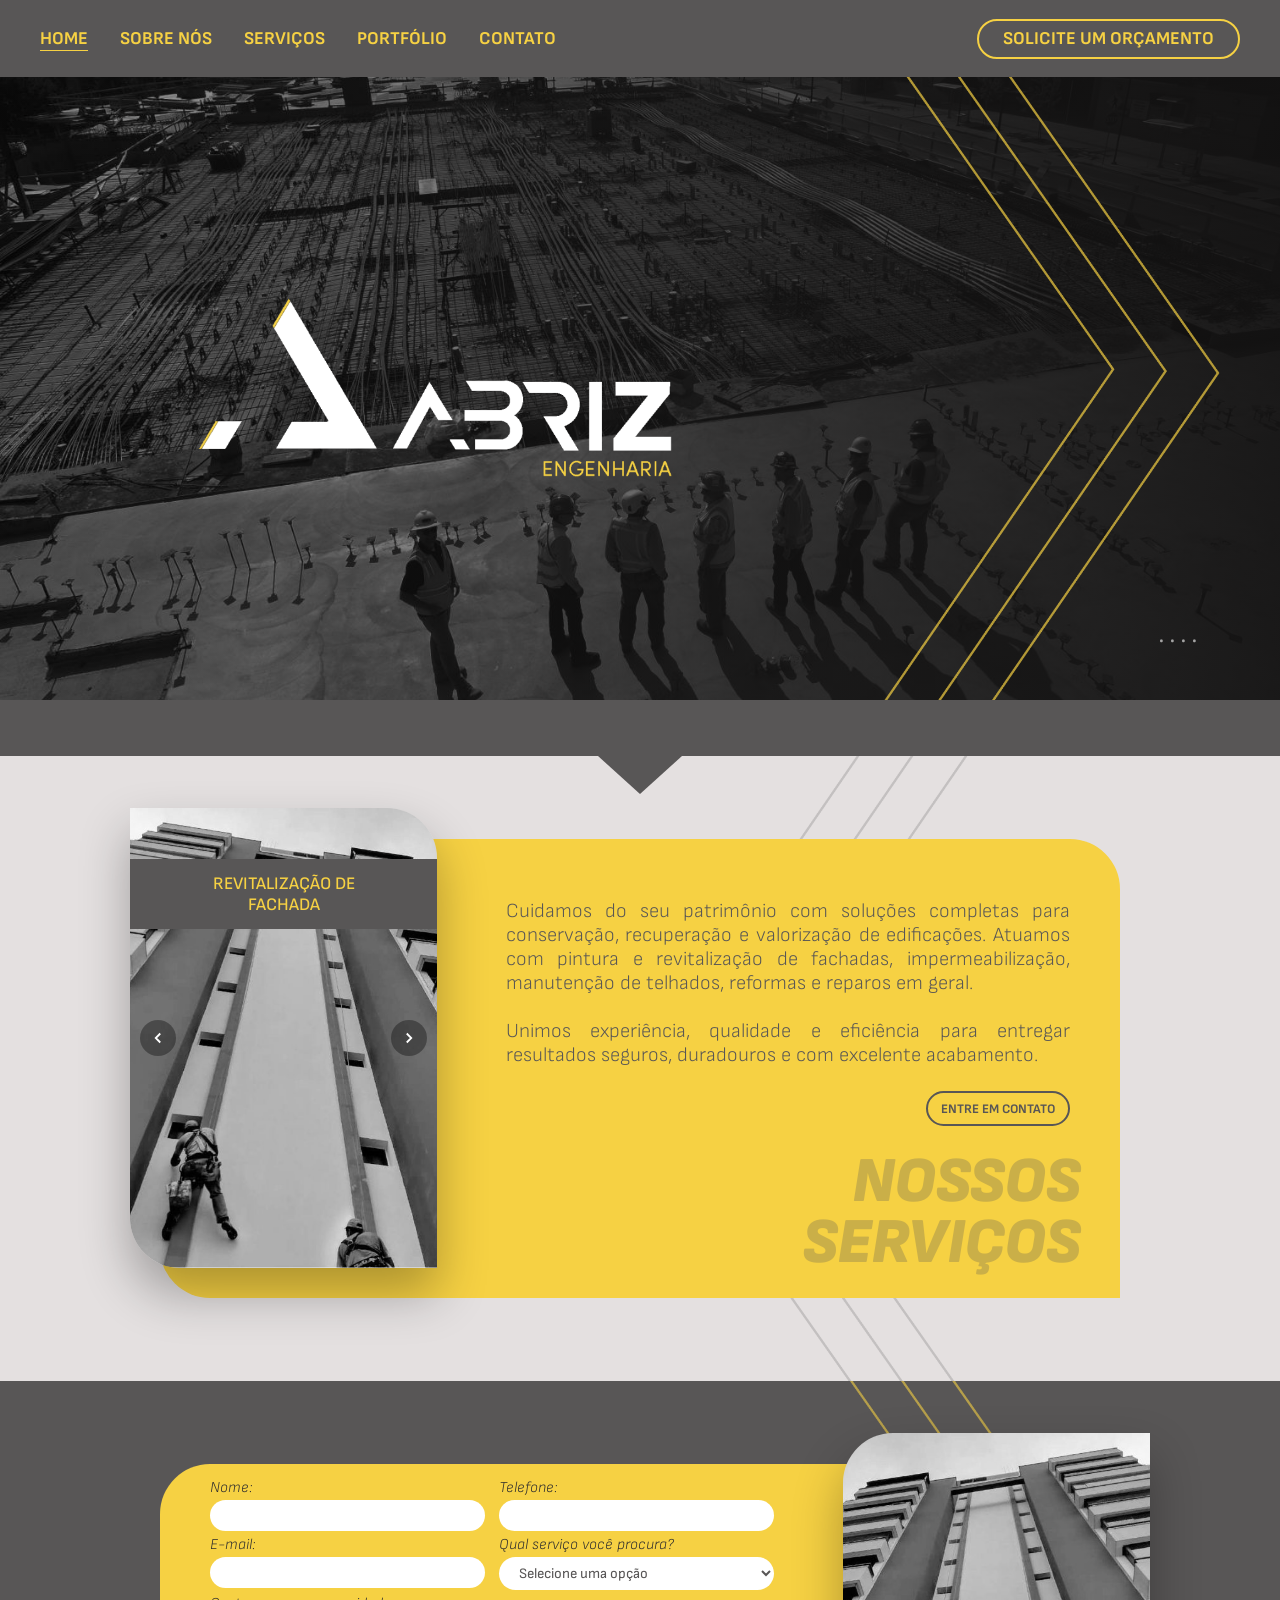
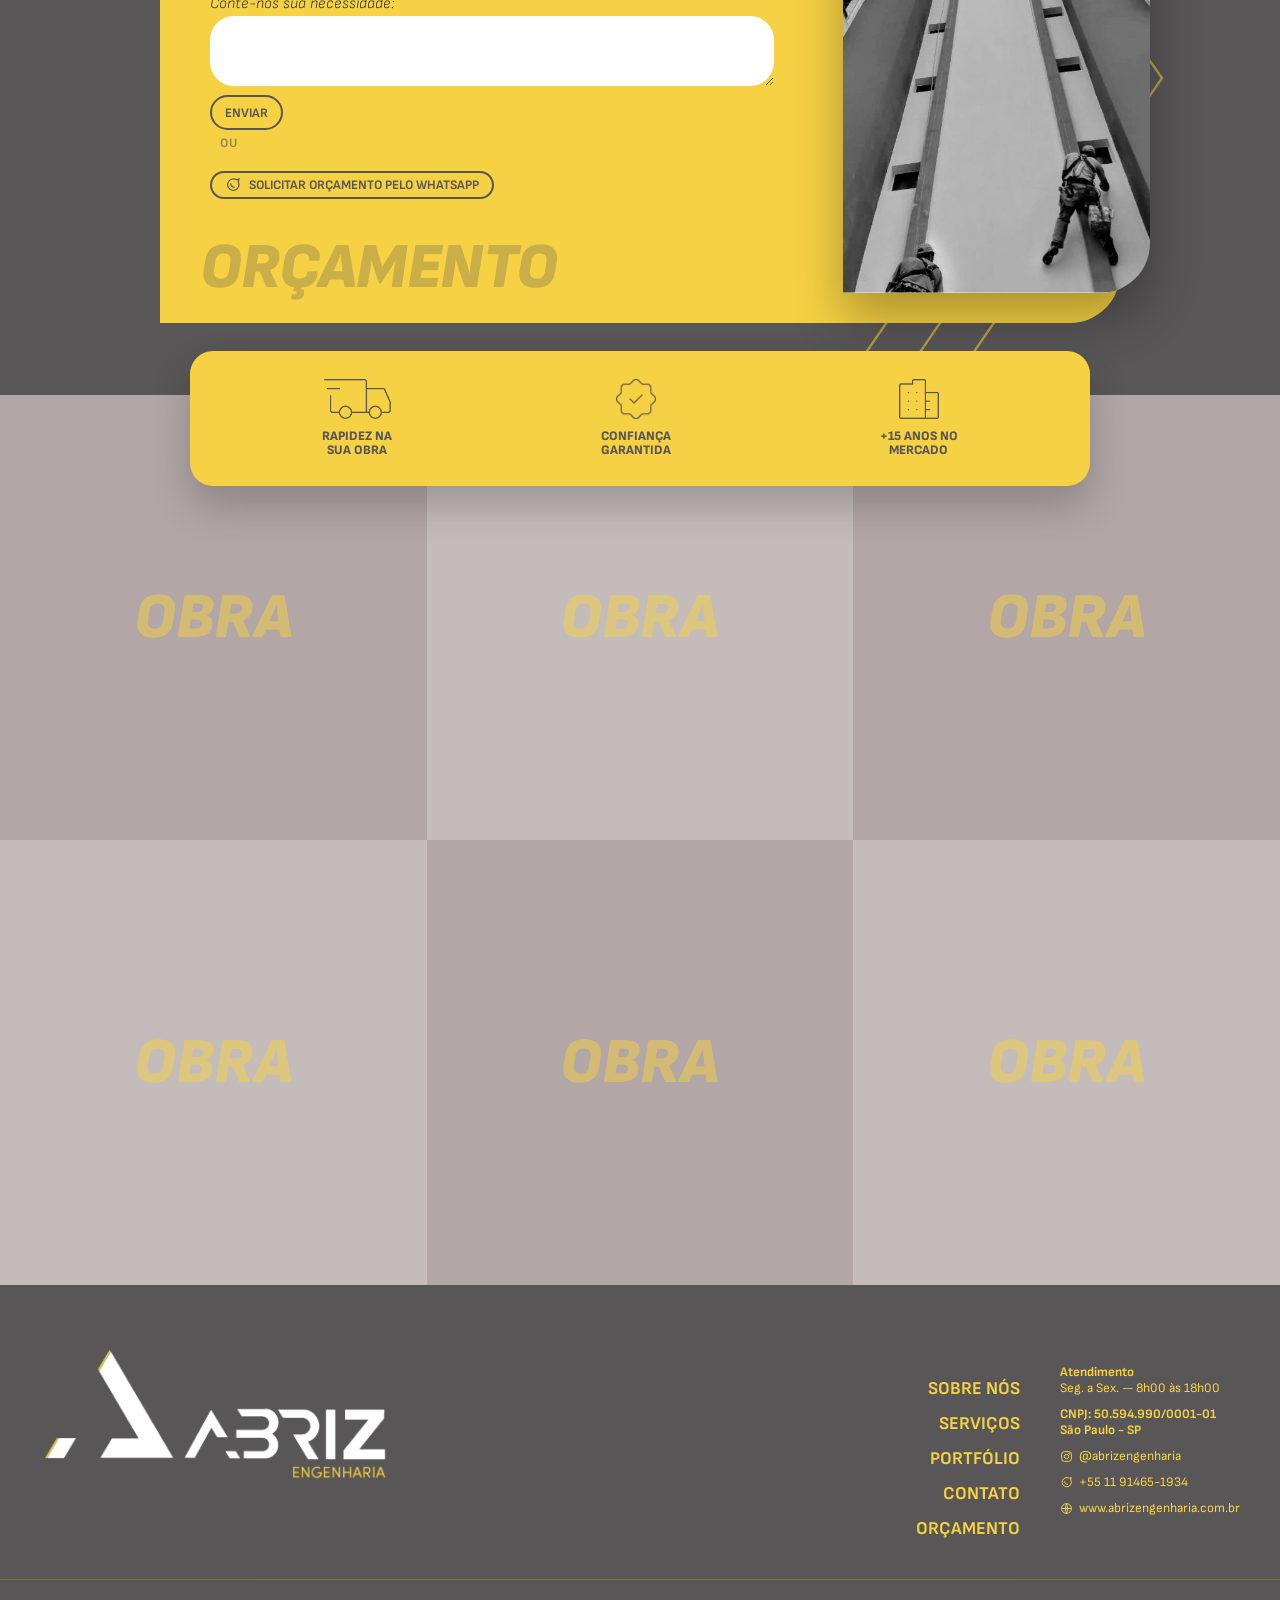
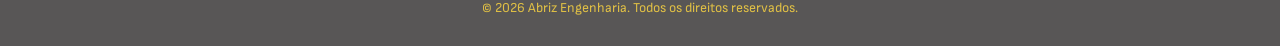
==== index.html @ a0c49154 "Turn the Home Serviços card photo into a carousel Replace the single static image with a fade carous" ====
<!DOCTYPE html>
<html lang="pt-BR">
<head>
<meta charset="UTF-8">
<meta name="viewport" content="width=device-width, initial-scale=1.0">
<title>Abriz Engenharia | Pinturas prediais e manutenção</title>
<meta name="description" content="Há mais de 25 anos no mercado da construção civil, a Abriz Engenharia é especializada em pinturas prediais e manutenção.">
<link rel="stylesheet" href="css/style.css">
</head>
<body>

<header class="site-header">
  <div class="container">
    <button class="nav-toggle" aria-label="Abrir menu" aria-expanded="false">
      <span></span><span></span><span></span>
    </button>
    <nav class="nav-links">
      <a href="index.html" class="is-active">Home</a>
      <a href="sobre.html">Sobre nós</a>
      <a href="index.html#servicos">Serviços</a>
      <a href="portfolio.html">Portfólio</a>
      <a href="contato.html">Contato</a>
      <a href="contato.html" class="btn nav-cta-mobile">Solicite um orçamento</a>
    </nav>
    <a href="contato.html" class="btn nav-cta">Solicite um orçamento</a>
  </div>
</header>

<main>

  <!-- HERO -->
  <section class="hero hero--home">
    <div class="hero__scrim" aria-hidden="true"></div>
    <img class="hero__chevron" src="assets/img/chevron-yellow-right.png" alt="" aria-hidden="true">
    <div class="hero__content">
      <img class="hero__logo" src="assets/img/logo-abriz.png" alt="Abriz Engenharia">
    </div>
    <p class="hero__dots" aria-hidden="true">••••</p>
  </section>
 
  <div class="section-divider" aria-hidden="true"></div>

  <!-- SERVIÇOS -->
  <section class="section section--light section-servicos" id="servicos">
    <img class="stripe-overlay stripe-overlay--gray right_listra_cinza" src="assets/img/chevron-gray-right.png" alt="" aria-hidden="true">
    <div class="container section__content container_nossos_servicos">
      <div class="servicos-combo">
        <div class="servicos-combo__panel">
          <div class="servicos-text">
            <p class="fs-body servicos-text__lead" style="font-weight:300;">Cuidamos do seu patrimônio com soluções completas para conservação, recuperação e valorização de edificações. Atuamos com pintura e revitalização de fachadas, impermeabilização, manutenção de telhados, reformas e reparos em geral. </p>  <p class="fs-body servicos-text__lead" style="font-weight:300; margin-bottom: 0px !important;">Unimos experiência, qualidade e eficiência para entregar resultados seguros, duradouros e com excelente acabamento.</p>
            <a href="contato.html" class="btn btn--gray btn--contact entre-em-contato">Entre em contato</a>
          </div>
          <div class="servicos-card">
            <div class="servicos-card__carousel" data-carousel>
              <img class="servicos-card__img is-active" src="assets/img/servico-fachada.jpg" alt="Revitalização de fachada predial pela Abriz Engenharia">
              <img class="servicos-card__img" src="assets/img/servico-fachada-orcamento.jpg" alt="Revitalização de fachada predial pela Abriz Engenharia">
              <button class="carousel-arrow carousel-arrow--prev" type="button" aria-label="Foto anterior" data-carousel-prev>
                <svg viewBox="0 0 24 24" fill="none" stroke="currentColor" stroke-width="2.4"><path d="M15 6l-6 6 6 6"/></svg>
              </button>
              <button class="carousel-arrow carousel-arrow--next" type="button" aria-label="Próxima foto" data-carousel-next>
                <svg viewBox="0 0 24 24" fill="none" stroke="currentColor" stroke-width="2.4"><path d="M9 6l6 6-6 6"/></svg>
              </button>
            </div>
            <div class="servicos-card__tag">REVITALIZAÇÃO DE </br> FACHADA</div>
          </div>
        </div>
        <p class="servicos-bg-title display-title display-title--gray">NOSSOS<br>SERVIÇOS</p>
      </div>
    </div>
  </section>

  <!-- ORÇAMENTO -->
  <section class="section section--dark" id="orcamento">
    <div class="section__photo-bg" aria-hidden="true"></div>
    <img class="stripe-overlay stripe-overlay--yellow listras-orcamento-home" src="assets/img/chevron-yellow-right.png" alt="" aria-hidden="true">
    <div class="container section__content container_nossos_servicos">
      <div class="servicos-combo servicos-combo--form">
        <div class="servicos-combo__panel">
          <div class="servicos-text">
            <form class="quote-form" data-form novalidate>
              <input type="hidden" name="subject" value="Novo pedido de orçamento — Site Abriz (Home)">
              <input type="hidden" name="from_name" value="Site Abriz Engenharia">
              <input type="checkbox" name="botcheck" style="display:none" tabindex="-1" autocomplete="off">
              <div class="form-field form-field--half">
                <label for="orc-nome">Nome:</label>
                <input type="text" id="orc-nome" name="nome" required>
              </div>
              <div class="form-field form-field--half">
                <label for="orc-telefone">Telefone:</label>
                <input type="tel" id="orc-telefone" name="telefone" required>
              </div>
              <div class="form-field form-field--half">
                <label for="orc-email">E-mail:</label>
                <input type="email" id="orc-email" name="email" required>
              </div>
              <div class="form-field form-field--half">
                <label for="orc-servico">Qual serviço você procura?</label>
                <select id="orc-servico" name="servico" required>
                  <option value="" selected disabled>Selecione uma opção</option>
                  <option value="Revitalização de fachada">Revitalização de fachada</option>
                  <option value="Pintura predial">Pintura predial</option>
                  <option value="Manutenção predial">Manutenção predial</option>
                  <option value="Outro">Outro</option>
                </select>
              </div>
              <div class="form-field form-field--full">
                <label for="orc-msg">Conte-nos sua necessidade:</label>
                <textarea id="orc-msg" name="mensagem" required></textarea>
              </div>
              <button type="submit" class="btn btn--gray btn--contact enviar-contact">Enviar</button>
              <p class="form-feedback" role="status" hidden></p>
              <p class="form-or">ou</p>
              <a class="btn btn--gray btn--contact btn--whatsapp" href="https://wa.me/5511914651934?text=Ol%C3%A1!%20Gostaria%20de%20solicitar%20um%20or%C3%A7amento." target="_blank" rel="noopener">
                <svg viewBox="0 0 24 24" fill="none" stroke="currentColor" stroke-width="1.8" aria-hidden="true"><path d="M21 11.5a8.5 8.5 0 1 1-4.1-7.3L21 3l-1.2 4.1c.5 1 .8 2.2.8 3.4Z"/><path d="M8.5 9.5c0 3.5 2.5 6 6 6"/></svg>
                <span class="btn-label-full">Solicitar orçamento pelo WhatsApp</span>
                <span class="btn-label-short">WhatsApp</span>
              </a>
            </form>
          </div>
          <div class="servicos-card">
            <img class="servicos-card__img" src="assets/img/servico-fachada-orcamento.jpg" alt="Revitalização de fachada predial pela Abriz Engenharia">
          </div>
        </div>
        <p class="servicos-bg-title display-title display-title--gray">ORÇAMENTO</p>
      </div>
    </div>
  </section>

  <div class="trust-badges">
    <div class="trust-badges__item">
      <img src="assets/img/icon-truck.png" alt="" aria-hidden="true">
      <span style="font-size: 13px;">Rapidez na<br>sua obra</span>
    </div>
    <div class="trust-badges__item">
      <img src="assets/img/icon-badge.png" alt="" aria-hidden="true">
      <span style="font-size: 13px;">Confiança<br>garantida</span>
    </div>
    <div class="trust-badges__item">
      <img src="assets/img/icon-city.png" alt="" aria-hidden="true">
      <span style="font-size: 13px;">+15 anos no<br>mercado</span>
    </div>
  </div>

  <!-- OBRAS (preview do portfólio) -->
  <section>
    <div class="obras-grid">
      <a href="portfolio.html" class="obras-grid__item"><span class="obras-grid__label">OBRA</span></a>
      <a href="portfolio.html" class="obras-grid__item"><span class="obras-grid__label">OBRA</span></a>
      <a href="portfolio.html" class="obras-grid__item"><span class="obras-grid__label">OBRA</span></a>
      <a href="portfolio.html" class="obras-grid__item"><span class="obras-grid__label">OBRA</span></a>
      <a href="portfolio.html" class="obras-grid__item"><span class="obras-grid__label">OBRA</span></a>
      <a href="portfolio.html" class="obras-grid__item"><span class="obras-grid__label">OBRA</span></a>
    </div>
  </section>

</main>

<footer class="site-footer" id="contato-footer">
  <div class="footer-grid">
    <div>
      <img class="footer-logo" src="assets/img/logo-abriz.png" alt="Abriz Engenharia">
    </div>

    <nav class="footer-links">
      </br>
      <a href="sobre.html">Sobre nós</a>
      <a href="index.html#servicos">Serviços</a>
      <a href="portfolio.html">Portfólio</a>
      <a href="contato.html">Contato</a>
      <a href="index.html#orcamento">Orçamento</a>
    </nav>

    <div class="footer-contact">
    </br>
      <p style="margin-bottom: 0; font-size: 13px;">Atendimento</p>
      <p class="light" style="font-size: 13px;">Seg. a Sex. — 8h00 às 18h00</p>
      <p style="margin-bottom: 0; font-size: 13px;">CNPJ: 50.594.990/0001-01</p>
      <p style="font-size: 13px;">São Paulo - SP</p>
      <a href="https://www.instagram.com/abrizengenharia" target="_blank"><p style="font-size: 13px;" class="light icon-line"><svg viewBox="0 0 24 24" fill="none" stroke="currentColor" stroke-width="1.8"><rect x="3" y="3" width="18" height="18" rx="5"/><circle cx="12" cy="12" r="4"/><circle cx="17.2" cy="6.8" r="1"/></svg>@abrizengenharia</p></a>
      <a href="https://wa.me/message/3T56P4DASMY5I1" target="_blank"><p style="font-size: 13px;" class="light icon-line"><svg viewBox="0 0 24 24" fill="none" stroke="currentColor" stroke-width="1.8"><path d="M21 11.5a8.5 8.5 0 1 1-4.1-7.3L21 3l-1.2 4.1c.5 1 .8 2.2.8 3.4Z"/><path d="M8.5 9.5c0 3.5 2.5 6 6 6"/></svg>+55 11 91465-1934</p></a>
      <a href="https://abrizengenharia.com.br/" target="_blank"><p style="font-size: 13px;" class="light icon-line"><svg viewBox="0 0 24 24" fill="none" stroke="currentColor" stroke-width="1.8"><circle cx="12" cy="12" r="9"/><path d="M3 12h18M12 3c2.5 2.5 2.5 15.5 0 18M12 3c-2.5 2.5-2.5 15.5 0 18"/></svg>www.abrizengenharia.com.br</p></a>
    </div>
  </div>
  <p class="footer-bottom">&copy; <span id="year"></span> Abriz Engenharia. Todos os direitos reservados.</p>
</footer>

<script src="js/main.js"></script>
<script>document.getElementById('year').textContent = new Date().getFullYear();</script>
</body>
</html>
---- css/style.css ----
/* =========================================================
   ABRIZ ENGENHARIA — Design tokens extraídos do Figma
   Cores: #F6D143 (Amarelo IDV Abriz) / #585656 (Cinza) / #FFFFFF
   Fonte: Sofia Sans (pesos: Light, Regular, Medium, Bold, ExtraBold, ExtraBlack Italic)
   ========================================================= */

@import url('https://fonts.googleapis.com/css2?family=Sofia+Sans:ital,wght@0,300;0,400;0,500;0,600;0,700;0,800;0,900;1,300;1,500;1,600;1,900&display=swap');

:root {
  --color-yellow: #F6D143;
  --color-yellow-70: rgba(246, 209, 67, 0.7);
  --color-gray: #585656;
  --color-gray-40: rgba(88, 86, 86, 0.4);
  --color-white: #FFFFFF;
  --color-placeholder-a: #b2a6a6;
  --color-placeholder-b: rgba(178, 166, 166, 0.76);
  --color-placeholder-light: #e4e0e0;

  --font: 'Sofia Sans', Arial, Helvetica, sans-serif;

  --fs-display: clamp(2.75rem, 8vw, 8.0625rem);   /* 44px -> 129px, títulos gigantes de fundo */
  --fs-h1: clamp(1.6rem, 2.6vw, 2.1875rem);        /* 26px -> 35px */
  --fs-subtitle: clamp(1.4rem, 2.6vw, 2.25rem);    /* subtítulos 36px */
  --fs-body: clamp(1rem, 1.6vw, 1.6875rem);        /* texto corrido 27px */
  --fs-body2: clamp(0.95rem, 1.4vw, 1.5625rem);    /* texto itálico 25px */
  --fs-nav: 1.125rem;                              /* 18px */
  --fs-stat: clamp(2rem, 4.5vw, 3.75rem);          /* números 60px */
  --fs-stat-label: clamp(1.25rem, 2.8vw, 3.25rem); /* 52px */

  --radius-pill: 31px;
  --radius-lg: 40px;
  --radius-xl: 70px;
  --radius-card: 33px;

  --chevron-w: 340px; /* largura fixa do gráfico chevron — igual em todo lugar
                          para as linhas se alinharem nas emendas entre seções */
  --container-max: 1400px;
  --gutter: 30px;

  --header-h: 77px;
}

*, *::before, *::after { box-sizing: border-box; }
html { scroll-behavior: smooth; }
body {
  margin: 0;
  font-family: var(--font);
  color: var(--color-gray);
  background: var(--color-white);
  overflow-x: hidden;
}
img { max-width: 100%; display: block; }
a { color: inherit; text-decoration: none; }
button { font-family: inherit; cursor: pointer; }
h1, h2, h3, p { margin: 0; }
ul { list-style: none; margin: 0; padding: 0; }

.container {
  max-width: var(--container-max);
  margin: 0 auto;
  padding: 0 40px;
}
.container_nossos_servicos{
  width: 1040px;
}

.section-page--sobre{
  padding-bottom: 0px !important;
}
@media (max-width: 1080px) {
  .container_nossos_servicos { width: 100%; }
}
@media (max-width: 768px) {
  .container { padding: 0 20px; }
}

/* ---------- Título gigante decorativo (fundo desbotado) ---------- */
.display-title {
  font-weight: 900;
  font-style: italic;
  font-size: var(--fs-display);
  line-height: 0.95;
  opacity: 0.27;
  letter-spacing: -0.01em;
  white-space: nowrap;
}
.display-title--yellow { color: var(--color-yellow); opacity: 0.41; }
.display-title--gray { color: var(--color-gray); }

/* ---------- Botões (pill, extraídos do componente BOTÕES) ---------- */
.btn {
  display: inline-flex;
  align-items: center;
  justify-content: center;
  height: 40px;
  padding: 0 24px;
  border-radius: var(--radius-pill);
  border: 2px solid var(--color-yellow);
  background: transparent;
  color: var(--color-yellow);
  font-weight: 700;
  font-size: var(--fs-nav);
  text-transform: uppercase;
  white-space: nowrap;
  transition: background 0.2s ease, color 0.2s ease;
}
.btn:hover, .btn:focus-visible {
  background: var(--color-yellow);
  color: var(--color-gray);
}
.btn--gray {
  border-color: var(--color-gray);
  color: var(--color-gray);
}
.btn--gray:hover, .btn--gray:focus-visible {
  background: var(--color-gray);
  color: var(--color-yellow);
}
.btn--sm { width: 123px; padding: 0; }
.btn--contact {height: 35px !important; padding: 0 13px !important; font-size: 13px !important;}
.form-or {
  text-align: left;
  font-size: 0.8rem;
  font-weight: 700;
  text-transform: uppercase;
  letter-spacing: 1px;
  opacity: 0.6;
  margin: 5px 0 5px 10px;
}
.btn--whatsapp { gap: 8px; }
.btn--whatsapp svg { width: 16px; height: 16px; flex-shrink: 0; }
.btn-label-short { display: none; }
@media (max-width: 900px) {
  .btn-label-full { display: none; }
  .btn-label-short { display: inline; }
}
/* ---------- Header / navegação ---------- */
.site-header {
  position: sticky;
  top: 0;
  z-index: 100;
  height: var(--header-h);
  background: var(--color-gray);
  display: flex;
  align-items: center;
}
.site-header .container {
  display: flex;
  align-items: center;
  justify-content: space-between;
  width: 100%;
}
.nav-links {
  display: flex;
  gap: 32px;
}
.nav-links a {
  font-weight: 700;
  font-size: var(--fs-nav);
  color: var(--color-yellow);
  text-transform: uppercase;
  white-space: nowrap;
}
.nav-links a.is-active { text-decoration: underline; text-underline-offset: 6px; }
.nav-cta { flex-shrink: 0; }
.nav-cta-mobile { display: none; }

.nav-toggle {
  display: none;
  flex-direction: column;
  gap: 5px;
  background: none;
  border: none;
  padding: 8px;
}
.nav-toggle span {
  width: 26px;
  height: 2px;
  background: var(--color-yellow);
  display: block;
}

@media (max-width: 900px) {
  .nav-toggle { display: flex; }
  .nav-links {
    position: absolute;
    top: var(--header-h);
    left: 0;
    right: 0;
    background: var(--color-gray);
    flex-direction: column;
    gap: 0;
    max-height: 0;
    overflow: hidden;
    transition: max-height 0.25s ease;
  }
  .nav-links.is-open { max-height: 400px; }
  .nav-links a {
    padding: 16px 20px;
    border-top: 1px solid rgba(255,255,255,0.08);
  }
  .nav-cta { display: none; }
  .nav-links.is-open .nav-cta-mobile { display: inline-flex; margin: 16px 20px; }
}

/* ---------- Hero (usado em todas as páginas internas + home) ---------- */
.hero {
  position: relative;
  min-height: 480px;
  background: url('../assets/img/hero-bg.jpg') center/cover no-repeat, linear-gradient(135deg, var(--color-gray) 0%, #3f3d3d 100%);
  overflow: hidden;
  display: flex;
  align-items: flex-end;
}
/* degradê: claro/transparente à esquerda, escuro à direita — igual ao protótipo */
.hero__scrim {
  position: absolute;
  inset: 0;
  background: linear-gradient(90deg, rgba(30,29,29,0.1) 0%, rgba(30,29,29,0.55) 55%, rgba(20,19,19,0.88) 100%);
}
.hero__title {
  position: relative;
  z-index: 2;
  width: 100%;
  padding: 60px 0 50px;
  text-align: center;
}

/* Hero da Home: foto em tela cheia, logo à esquerda, chevron à direita */
.hero--home {
  min-height: 623px;
  align-items: center;
}
/* largura fixa e igual à do chevron das seções abaixo, para as linhas se
   encontrarem exatamente na emenda entre o hero e a próxima seção */
.hero--home .hero__chevron {
  position: absolute;
  bottom: 0;
  right: 58px;
  width: var(--chevron-w);
  height: auto;
  z-index: 1;
  pointer-events: none;
}
.hero--home .hero__content {
  position: relative;
  z-index: 2;
  width: 100%;
}
.hero__logo {
    width: min(38vw, 520px);
    margin-left: 15%;
}
.hero__dots {
  position: absolute;
  right: 6%;
  bottom: 8%;
  z-index: 2;
  color: rgba(255,255,255,0.6);
  letter-spacing: 6px;
}
.right_listra_cinza{
  right: 311px !important;
}
.listras-orcamento-home{
  right: 114px !important;
}
.height-sobre-page{
  height: 580px;
}
@media (max-width: 900px) {
  .hero--home { min-height: 368px; --chevron-w: 200px; }
  .hero--home .hero__chevron {right: 15px;}
  .hero__logo { width: min(55vw, 320px); margin-left: 20px; }
  .hero--home .hero__chevron { opacity: 0.7; }
  .section-divider{ height: 27px !important;}
  /* nas seções Serviços/Orçamento o card ficou bem mais baixo no
     mobile — largura própria pras listras (independente do
     --chevron-w do hero) pra altura delas acompanhar a seção */
  #servicos .right_listra_cinza,
  #orcamento .listras-orcamento-home {
    width: 285px;
  }
  .right_listra_cinza { 
        right: 186px !important;
  }
  .listras-orcamento-home {
        right: 49px !important;
  }
  .height-sobre-page{
    max-height: 396px !important;
    padding: 69px 0 !important;
  }
  /* listra da seção de equipe do Sobre nós reaproveita a classe do
     Orçamento só pro posicionamento — largura própria pra acompanhar
     a altura reduzida desta seção (imagem "tall" tem proporção
     diferente das outras listras) */
  .height-sobre-page .listras-orcamento-home {
    width: 232px;
  }
  .team-card {
    width: 145px !important;
  }
  .team-card__name {
    font-size: 13px !important;
  } 
  .team-card__role {
    font-size: 16px !important;
}
.section-page--sobre {
    padding: 28px 0 !important;
}
.container_nossos_servicos{
  padding-bottom: 20px !important;
}
.testimonial-box {
    min-height: 134px !important;
}
.section-servicos{
  padding: 79px 0 !important;
}
}
@media (max-width: 600px) {
  :root { --chevron-w: 235px; }
}

/* ---------- Sections genéricas ---------- */
.section { position: relative; padding: 83px 0; }
.section--light { background: var(--color-placeholder-light); }
.section--dark { background: var(--color-gray); color: var(--color-white); }
.section--yellow { background: var(--color-yellow); }
.section__bg-title {
  position: absolute;
  left: 0;
  right: 0;
  top: 50%;
  transform: translateY(-50%);
  text-align: center;
  z-index: 1;
  pointer-events: none;
}
.section__bg-title--left {
  text-align: left;
  padding-left: 40px;
}
.section__bg-title--right {
    top: auto;
    bottom: 1%;
    transform: none;
    text-align: right;
    padding-right: 40px;
    margin-bottom: 0 !important;
    right: 1%;
    font-size: 80px;
}
@media (max-width: 768px) {
  .section__bg-title--left { padding-left: 20px; }
  .section__bg-title--right { padding-right: 20px; }
}
.section__content { position: relative; z-index: 2; }

/* divisor entre o hero e a próxima seção: barra cinza + triângulo apontando
   para baixo, marcando a transição (como no protótipo) */
.section-divider {
  position: relative;
  height: 56px;
  background: var(--color-gray);
  z-index: 3;
}
.section-divider::after {
  content: '';
  position: absolute;
  left: 50%;
  top: 100%;
  transform: translateX(-50%);
  width: 0;
  height: 0;
  border-left: 42px solid transparent;
  border-right: 42px solid transparent;
  border-top: 38px solid var(--color-gray);
}

/* textura diagonal decorativa — usada atrás das seções em todo o site no Figma
   (não só no hero): chevron cinza (aponta p/ esquerda) sobre fundos claros,
   chevron amarelo (aponta p/ direita) sobre fundos escuros, sempre encostado
   na borda direita da seção. */
.stripe-overlay {
  position: absolute;
  top: 0;
  right: 0px;
  width: var(--chevron-w);
  height: auto;
  z-index: 0;
  pointer-events: none;
}
.stripe-overlay--gray { opacity: 0.6; }
.stripe-overlay--yellow { opacity: 0.85; }

.section__photo-bg {
  position: absolute;
  inset: 0;
  z-index: 0;
  background: #585656;
  opacity: 0.3;
}

.section__photo-bg-sobre {
  position: absolute;
  inset: 0;
  z-index: 0;
  opacity: 0.3;
}

/* placeholder de foto (ainda sem asset real — ex: retratos da equipe) */
.photo-placeholder {
  background: linear-gradient(135deg, var(--color-placeholder-a), var(--color-placeholder-b));
  border-radius: var(--radius-lg);
  display: flex;
  align-items: center;
  justify-content: center;
  color: rgba(255,255,255,0.65);
  font-size: 0.8rem;
  font-style: italic;
  text-align: center;
  min-height: 200px;
}

/* foto real: mesmo tratamento visual (cantos arredondados), com <img> real dentro */
.photo {
  border-radius: var(--radius-lg);
  overflow: hidden;
  min-height: 200px;
}
.photo img { width: 100%; height: 100%; object-fit: cover; display: block; }

/* ---------- Serviços (home) ---------- */
/* Dois containers independentes: painel amarelo atrás (ocupa tudo) e o card
   da foto flutuando por cima, sobrepondo a parte esquerda do amarelo — cada
   um com seus próprios cantos arredondados, como no protótipo. */
.servicos-combo {
  position: relative;
  min-height: 459px;
  /* no desktop .servicos-text/.servicos-card são absolutos (fora do
     fluxo), então isso não muda nada; no mobile .servicos-text volta a
     ficar no fluxo e precisa esticar (align-items:stretch, o padrão do
     flex) até a altura mínima do combo — senão o fundo amarelo dele
     fica menor que o combo e sobra um vão sem cor antes do título */
  display: flex;
}
/* wrapper de agrupamento sem efeito no layout — .servicos-text e
   .servicos-card continuam posicionados de forma absoluta relativa ao
   .servicos-combo, em todos os tamanhos de tela (o mobile só reduz as
   proporções, mantendo o mesmo layout sobreposto do desktop) */
.servicos-combo__panel { display: contents; }
.servicos-text {
  position: absolute;
  inset: 0;
  z-index: 1;
  flex: 1;
  background: var(--color-yellow);
  border-radius: 0px 50px;
  color: #585656;
  text-align: right;
  padding: 60px 50px 50px 36%;
  display: flex;
  flex-direction: column;
  align-items: flex-end;
  gap: 24px;
  text-align: justify !important;
}
.servicos-text__lead { font-size: 20px; }
.servicos-text--lg { font-size: 17px; padding-top: 30px !important;}

.servicos-bg-title {
  position: absolute;
  right: 40px;
  bottom: 24px;
  z-index: 2;
  text-align: right;
  pointer-events: none;
  font-size: clamp(1.8rem, 5vw, 4.25rem);
}

.servicos-card {
  position: absolute;
  left: -30px;
  top: -31px;
  z-index: 3;
  width: 32%;
  aspect-ratio: 559/526;
  border-radius: 0px 50px;
  overflow: hidden;
  box-shadow: 0 25px 50px rgba(0,0,0,0.3);
  height: 460px;
}
.servicos-card__img {
  position: absolute;
  inset: 0;
  width: 100%;
  height: 100%;
  object-fit: cover;
}
.servicos-card__tag {
  position: absolute;
  top: 11%;
  left: 0;
  right: 0;
  background: var(--color-gray);
  color: var(--color-yellow);
  font-weight: 500;
  font-size: 1.1rem;
  text-align: center;
  padding: 14px 16px;
  z-index: 1;
}

/* Carrossel de fotos do card de Serviços — mesmo card (tamanho, cantos,
   sombra), só que com várias fotos por baixo alternando via fade e duas
   setas fixas nas laterais, em vez de uma única imagem estática */
.servicos-card__carousel { position: absolute; inset: 0; }
.servicos-card__carousel .servicos-card__img {
  opacity: 0;
  transition: opacity 0.4s ease;
  pointer-events: none;
}
.servicos-card__carousel .servicos-card__img.is-active { opacity: 1; }
.carousel-arrow {
  position: absolute;
  top: 50%;
  transform: translateY(-50%);
  z-index: 4;
  width: 36px;
  height: 36px;
  border-radius: 50%;
  border: none;
  background: rgba(0, 0, 0, 0.35);
  color: var(--color-white);
  display: flex;
  align-items: center;
  justify-content: center;
  transition: background 0.2s ease;
}
.carousel-arrow:hover, .carousel-arrow:focus-visible { background: rgba(0, 0, 0, 0.6); }
.carousel-arrow svg { width: 18px; height: 18px; }
.carousel-arrow--prev { left: 10px; }
.carousel-arrow--next { right: 10px; }
.servicos-text p { margin-bottom: 0px; }
.servicos-text p:last-of-type { margin-bottom: 1.6em; }

/* Sobre nós — diferenciais no lugar das fotos do engenheiro/diretor: sem
   foto flutuando ao lado, o card usa a largura toda (sem reservar os 36%
   que ficariam vazios) e os 3 itens ficam lado a lado, cada um com ícone,
   título e um espaço de texto embaixo */
.servicos-text.servicos-text--diferenciais {
  padding: 50px;
  align-items: center;
  justify-content: center;
}
.diferenciais-row {
  width: 100%;
  display: flex;
  justify-content: space-between;
  gap: 32px;
}
.diferenciais-row__item {
  flex: 1;
  display: flex;
  flex-direction: column;
  align-items: center;
  text-align: center;
  gap: 12px;
}
.diferenciais-row__item img { width: 64px; height: 64px; object-fit: contain; }
.diferenciais-row__label {
  font-weight: 800;
  font-size: 1.1rem;
  text-transform: uppercase;
  line-height: 1.15;
}
.diferenciais-row__text {
  font-size: 18px;
  font-weight: 400;
  opacity: 0.85;
  text-align: justify;
}

/* Orçamento: mesmo combo do Serviços, espelhado — texto à esquerda,
   foto flutuante à direita. Fundo e listras da seção não mudam. */
#orcamento .servicos-text,
#sobre-intro .servicos-text {
  text-align: left;
  align-items: flex-start;
  padding: 24px 36% 50px 50px;
  border-radius: 50px 0px;
}
/* card ganhou o botão extra do WhatsApp — padding mais enxuto pra
   caber sem precisar aumentar o card (e desalinhar as listras) */
#orcamento .servicos-text {
  padding: 14px 36% 18px 50px;
}
#orcamento .servicos-bg-title {
  right: auto;
  left: 40px;
  text-align: left;
}
#orcamento .servicos-card,
#sobre-intro .servicos-card {
  left: auto;
  right: -30px;
  border-radius: 50px 0px;
}
#orcamento .servicos-combo { min-height: 459px; }
#sobre-intro .servicos-combo { min-height: 459px; }
#orcamento .servicos-text form {
  width: 100%;
  display: grid;
  grid-template-columns: 1fr 1fr;
  gap: 0 14px;
}
#orcamento .form-field { margin-bottom: 4px; }
#orcamento .form-field--half { grid-column: span 1; }
#orcamento .form-field--full,
#orcamento .quote-form > button,
#orcamento .quote-form > .form-feedback,
#orcamento .quote-form > .form-or,
#orcamento .quote-form > .btn--whatsapp {
  grid-column: 1 / -1;
}
#orcamento .form-field label {
  color: #2f2e2e;
  font-size: 0.95rem;
  margin-bottom: 3px;
}
#orcamento .form-field input,
#orcamento .form-field select,
#orcamento .form-field textarea {
  padding: 7px 16px;
  font-size: 0.9rem;
}
#orcamento .form-field--full textarea { min-height: 70px; }
#orcamento .quote-form > button,
#orcamento .quote-form > .btn--whatsapp { justify-self: start; }
#orcamento .quote-form > .btn--whatsapp { height: 28px !important; }
@media (max-width: 900px) {
  /* mesmo layout sobreposto do desktop (texto atrás, foto flutuando
     por cima de um canto), só com as proporções reduzidas para caber
     numa tela menor sem invadir as listras da seção. O texto passa a
     ficar no fluxo normal (para o card crescer com o conteúdo) e só a
     foto continua absoluta, sobrepondo um dos cantos. */
  .servicos-combo,
  #orcamento .servicos-combo,
  #sobre-intro .servicos-combo { min-height: 250px; }
  .servicos-text {
    position: relative;
    inset: auto;
    padding: 18px 18px 34px min(42%, 160px);
    gap: 8px;
    border-radius: 0 var(--radius-lg);
  }
  #orcamento .servicos-text,
  #sobre-intro .servicos-text {
    padding: 12px min(42%, 160px) 34px 18px;
    border-radius: var(--radius-lg) 0;
  }
  #orcamento .servicos-text {
    padding-bottom: 54px;
  }
  /* letras menores no mobile — card mais baixo, então as listras da
     seção conseguem chegar até o final dela */
  .servicos-text__lead { font-size: 13px; line-height: 1.3; }
  .servicos-text--lg { font-size: 12px; }
  /* mais reserva embaixo (e menos em cima/entrelinhas) pro botão não
     ficar sobre o título de fundo — sem aumentar a altura total */
  #servicos .servicos-text {
    padding-top: 8px;
    padding-bottom: 66px;
    gap: 4px;
  }
  #servicos .servicos-text__lead { line-height: 1.15; }
  #orcamento .servicos-text form {
    grid-template-columns: 1fr;
    gap: 0;
  }
  #orcamento .form-field { margin-bottom: 1px; }
  #orcamento .form-field label { font-size: 0.68rem; margin-bottom: 0; line-height: 1.2; }
  #orcamento .form-field input,
  #orcamento .form-field select,
  #orcamento .form-field textarea {
    padding: 2px 10px;
    font-size: 0.7rem;
  }
  #orcamento .form-field--full textarea { min-height: 24px; }
  .servicos-text .btn--contact {
    height: 20px !important;
    font-size: 0.6rem !important;
    padding: 0 10px !important;
  }
  .servicos-text.servicos-text--diferenciais {
    padding: 24px 20px;
  }
  .diferenciais-row { gap: 10px; }
  .diferenciais-row__item { gap: 6px; }
  .diferenciais-row__item img { width: 34px; height: 34px; }
  .diferenciais-row__label { font-size: 0.7rem; }
  .diferenciais-row__text { font-size: 0.6rem; text-align: justify; }

  .enviar-contact{
    height: 19px !important;
    font-size: 0.65rem !important;
    padding: 0 10px !important;
    margin-bottom: 10px;
  }
  .servicos-bg-title {
    right: 16px;
    bottom: 12px;
    font-size: clamp(1.4rem, 6.5vw, 2.25rem);
  }
  #orcamento .servicos-bg-title {
    left: 16px;
  }
  .servicos-card {
    left: -10px;
    top: -12px;
    width: min(38%, 140px);
    height: auto;
    aspect-ratio: 133/220;
    box-shadow: 0 10px 24px rgba(0,0,0,0.25);
  }
  #orcamento .servicos-card,
  #sobre-intro .servicos-card {
    right: -10px;
  }
  .servicos-card__tag {
    font-size: 0.55rem;
    padding: 6px 4px;
  }
  .carousel-arrow { width: 22px; height: 22px; }
  .carousel-arrow svg { width: 11px; height: 11px; }
  .carousel-arrow--prev { left: 4px; }
  .carousel-arrow--next { right: 4px; }
}

/* ---------- Orçamento (home) ---------- */
.orcamento-grid {
  display: grid;
  grid-template-columns: 1fr 1fr;
  gap: var(--gutter);
  align-items: stretch;
}
.form-field { margin-bottom: 18px; }
.form-field label {
  display: block;
  font-style: italic;
  font-weight: 300;
  font-size: var(--fs-body2);
  margin-bottom: 6px;
}
.form-field input,
.form-field select,
.form-field textarea {
  width: 100%;
  border: none;
  border-radius: var(--radius-card);
  padding: 12px 20px;
  font-family: var(--font);
  font-size: 1rem;
  background: var(--color-white);
  color: var(--color-gray);
}
.form-field select { appearance: auto; cursor: pointer; }
.form-field textarea { border-radius: 24px; min-height: 110px; resize: vertical; }
.form-field--file input { padding: 10px 20px; }

/* Barra de confiança: sobrepõe a seção acima (escura) e a seção abaixo
   (clara), flutuando exatamente na emenda entre as duas, como no protótipo */
.trust-badges {
  position: relative;
  z-index: 6;
  margin: -55px auto -91px;
  max-width: 900px;
  background: var(--color-yellow);
  border-radius: 23px;
  padding: 28px 40px;
  display: flex;
  flex-wrap: wrap;
  gap: 24px;
  justify-content: space-around;
  box-shadow: 0 20px 40px rgba(0,0,0,0.2);
}
.trust-badges__item {
  display: flex;
  flex-direction: column;
  align-items: center;
  gap: 10px;
  color: var(--color-gray);
  font-weight: 800;
  font-size: 1.1rem;
  text-align: center;
  text-transform: uppercase;
  line-height: 1.1;
}
.trust-badges__item img { flex-shrink: 0; width: 70px; height: 40px; object-fit: contain; }
@media (max-width: 900px) {
  .trust-badges {
    margin: -56px 20px -56px;
    padding: 20px;
    gap: 16px;
    justify-content: center;
  }
  .trust-badges__item { font-size: 0.9rem; gap: 6px; }
  .trust-badges__item img { width: 30px; height: 30px; }
}

/* ---------- Grid de obras (home preview + portfólio) ---------- */
.obras-grid {
  display: grid;
  grid-template-columns: repeat(3, 1fr);
  gap: 0;
}
.obras-grid a,
.obras-grid__item {
  position: relative;
  aspect-ratio: 504/526;
  background: var(--color-placeholder-a);
  display: flex;
  align-items: center;
  justify-content: center;
  overflow: hidden;
}
.obras-grid a:nth-child(even),
.obras-grid__item:nth-child(even) { background: var(--color-placeholder-b); }
.obras-grid__label {
  font-weight: 900;
  font-style: italic;
  font-size: clamp(2rem, 5vw, 4.5rem);
  color: var(--color-yellow);
  opacity: 0.5;
}

/* ---------- Footer (Component 6) ---------- */
.site-footer {
  background: var(--color-gray);
  color: var(--color-yellow);
  padding: 60px 0 30px;
}
.footer-grid {
  display: grid;
  grid-template-columns: auto 1fr auto;
  justify-content: space-between;
  gap: 40px;
  width: 100%;
  padding: 0 40px;
}
@media (max-width: 768px) {
  .footer-grid { padding: 0 20px; }
}
.footer-logo { width: 350px; }
.footer-links { display: flex; flex-direction: column; gap: 14px; text-align: right; }
.footer-links a { font-weight: 700; font-size: var(--fs-nav); text-transform: uppercase; }
.footer-contact p { margin-bottom: 10px; font-weight: 700; }
.footer-contact .light { font-weight: 400; }
.footer-contact .icon-line { display: flex; align-items: center; gap: 6px; }
.footer-contact .icon-line svg { width: 13px; height: 13px; flex-shrink: 0; }
.footer-social { display: flex; gap: 16px; margin-top: 16px; }
.footer-social a {
  width: 34px; height: 34px;
  border: 1.5px solid var(--color-yellow);
  border-radius: 50%;
  display: flex; align-items: center; justify-content: center;
}
.footer-social svg { width: 16px; height: 16px; }
.footer-bottom {
  margin-top: 40px;
  padding-top: 20px;
  border-top: 1px solid rgba(246,209,67,0.25);
  font-size: 0.85rem;
  opacity: 0.85;
  text-align: center;
}
@media (max-width: 900px) {
  .footer-grid {
    grid-template-columns: 1fr 1fr;
    row-gap: 24px;
    text-align: left;
  }
  .footer-grid > div:first-child { grid-column: 1 / -1; }
  .footer-links { text-align: left; }
}

/* ---------- Sobre nós ---------- */
.sobre-intro {
  display: grid;
  grid-template-columns: 1fr 1fr;
  gap: var(--gutter);
  align-items: center;
  margin-top: 60px;
}
.sobre-intro__text {
  background: var(--color-yellow);
  border-radius: var(--radius-lg);
  padding: 40px;
  font-size: var(--fs-body);
  line-height: 1.4;
  color: #2f2e2e;
}
.sobre-intro__text p + p { margin-top: 1em; }
.sobre-intro__photo {
  aspect-ratio: 440/568;
  border-radius: var(--radius-lg);
}

.team-grid {
  display: flex;
  justify-content: center;
  gap: 60px;
  max-width: 900px;
  margin: 0 auto;
}
.team-card { text-align: center; width: 250px;}
.team-card__photo {
  aspect-ratio: 1/1.28;
  border-radius: 24px;
  margin-bottom: 20px;
}
.team-card__name { color: var(--color-yellow); font-weight: 500; font-size: 1.6rem; }
.team-card__role { font-style: italic; color: var(--color-yellow); font-size: 1.2rem; margin-top: 6px; }

.stats-row {
  display: grid;
  grid-template-columns: repeat(3, 1fr);
  gap: var(--gutter);
  margin-top: 60px;
}
.stat-box {
  background: var(--color-white);
  border: 3px solid var(--color-yellow);
  border-radius: var(--radius-lg);
  padding: 24px;
  text-align: center;
}
.stat-box strong { display: block; font-weight: 800; font-size: var(--fs-stat); }
.stat-box span { display: block; font-weight: 300; font-size: 1.4rem; text-transform: uppercase; }

.testimonials {
  display: grid;
  grid-template-columns: 1fr 1fr;
  gap: var(--gutter);
  margin-top: 60px;
}
.testimonial-box {
  position: relative;
  border: 2px solid var(--color-yellow);
  border-radius: var(--radius-lg);
  min-height: 220px;
  padding: 40px 30px;
}
.testimonial-box::before {
  content: '\201C';
  position: absolute;
  top: -10px;
  left: 20px;
  font-size: 5rem;
  font-weight: 900;
  font-style: italic;
  color: var(--color-yellow);
  opacity: 0.5;
}
.testimonial-box p { font-style: italic; }

@media (max-width: 900px) {
  .sobre-intro, .servicos-grid, .orcamento-grid, .stats-row, .testimonials {
    grid-template-columns: 1fr;
  }
  .team-grid { flex-wrap: wrap; }
  .obras-grid { grid-template-columns: repeat(2, 1fr); }
}

/* ---------- Portfólio ---------- */
.obras-grid button.obras-grid__item { border: none; padding: 0; width: 100%; }

.lightbox {
  position: fixed;
  inset: 0;
  background: rgba(30,29,29,0.85);
  display: none;
  align-items: center;
  justify-content: center;
  z-index: 1000;
  padding: 20px;
}
.lightbox.is-open { display: flex; }
.lightbox__panel {
  background: var(--color-white);
  border-radius: 40px;
  max-width: 850px;
  width: 100%;
  display: grid;
  grid-template-columns: 1.4fr 1fr;
  overflow: hidden;
  position: relative;
}
.lightbox__photo {
  aspect-ratio: 533/680;
  position: relative;
  overflow: hidden;
}
.lightbox__photo img {
  position: absolute;
  inset: 0;
  width: 100%;
  height: 100%;
  object-fit: cover;
  z-index: 0;
}
.lightbox__nav {
  position: absolute;
  top: 50%;
  transform: translateY(-50%);
  background: rgba(0,0,0,0.35);
  border: none;
  color: var(--color-white);
  width: 40px; height: 40px;
  border-radius: 50%;
  display: flex; align-items: center; justify-content: center;
}
.lightbox__nav--prev { left: 16px; }
.lightbox__nav--next { right: 16px; }
.lightbox__info { padding: 30px; }
.lightbox__info h3 { font-style: italic; font-weight: 600; font-size: 1.4rem; margin-bottom: 8px; }
.lightbox__close {
  position: absolute;
  top: 16px; right: 16px;
  background: var(--color-gray);
  color: var(--color-white);
  border: none;
  width: 32px; height: 32px;
  border-radius: 50%;
  font-size: 1.1rem;
  z-index: 2;
}
@media (max-width: 700px) {
  .lightbox__panel { grid-template-columns: 1fr; }
}

/* ---------- Contato ---------- */
.contato-card {
  position: relative;
  z-index: 2;
  overflow: hidden;
  background: var(--color-gray);
  color: var(--color-white);
  border-radius: 0 var(--radius-xl) 0 var(--radius-xl);
  padding: 36px;
  display: grid;
  grid-template-columns: 1fr 1fr;
  gap: 28px;
}
.contato-card .form-field label { color: var(--color-white); }
.contato-card__form,
.contato-card__channels { position: relative; z-index: 1; }
.contato-card__channels h3 {
  color: var(--color-yellow);
  font-style: italic;
  font-weight: 900;
  font-size: var(--fs-h1);
  line-height: 1.1;
  margin-bottom: 16px;
}
.channel-item {
  color: var(--color-yellow);
  font-size: 1.1rem;
  margin-bottom: 12px;
}

/* formulários compactos dos cards de Contato, para não deixar os
   banners altos demais */
.contato-card .form-field,
.trabalhe-card .form-field { margin-bottom: 10px; }
.contato-card .form-field label,
.trabalhe-card .form-field label { font-size: 0.95rem; margin-bottom: 3px; }
.contato-card .form-field input,
.contato-card .form-field select,
.contato-card .form-field textarea,
.trabalhe-card .form-field input,
.trabalhe-card .form-field select,
.trabalhe-card .form-field textarea {
  padding: 8px 18px;
  font-size: 0.9rem;
}
.contato-card .form-field textarea { min-height: 64px; }

/* título gigante "CONTATO" espremido entre os dois cards, como no protótipo */
.contato-bg-title {
  position: relative;
  z-index: 0;
  text-align: right;
  font-size: clamp(3.5rem, 11vw, 11rem);
  margin: 0;
}

.trabalhe-card {
  position: relative;
  z-index: 2;
  background: var(--color-yellow);
  border-radius: var(--radius-xl) 0 var(--radius-xl) 0;
  padding: 36px;
  display: grid;
  grid-template-columns: 1fr 1fr;
  gap: 28px;
  align-items: center;
}
.trabalhe-card h3 { font-style: italic; font-weight: 900; font-size: var(--fs-h1); color: var(--color-gray); }
.trabalhe-card__lead { font-style: italic; font-size: 1.2rem; margin: 6px 0 12px; color: var(--color-gray); }
.trabalhe-card .photo,
.trabalhe-card .photo-placeholder { aspect-ratio: 559/568; }

@media (max-width: 900px) {
  .contato-card, .trabalhe-card { grid-template-columns: 1fr; padding: 26px; }
  .contato-bg-title { margin: 2px 0; }
}

/* ---------- Utilidades ---------- */
.mt-lg { margin-top: 60px; }
.text-center { text-align: center; }
.wave-divider {
  height: 60px;
  background: var(--color-placeholder-light);
  clip-path: polygon(0 0, 50% 100%, 100% 0);
  width: 120px;
  margin: 0 auto;
}
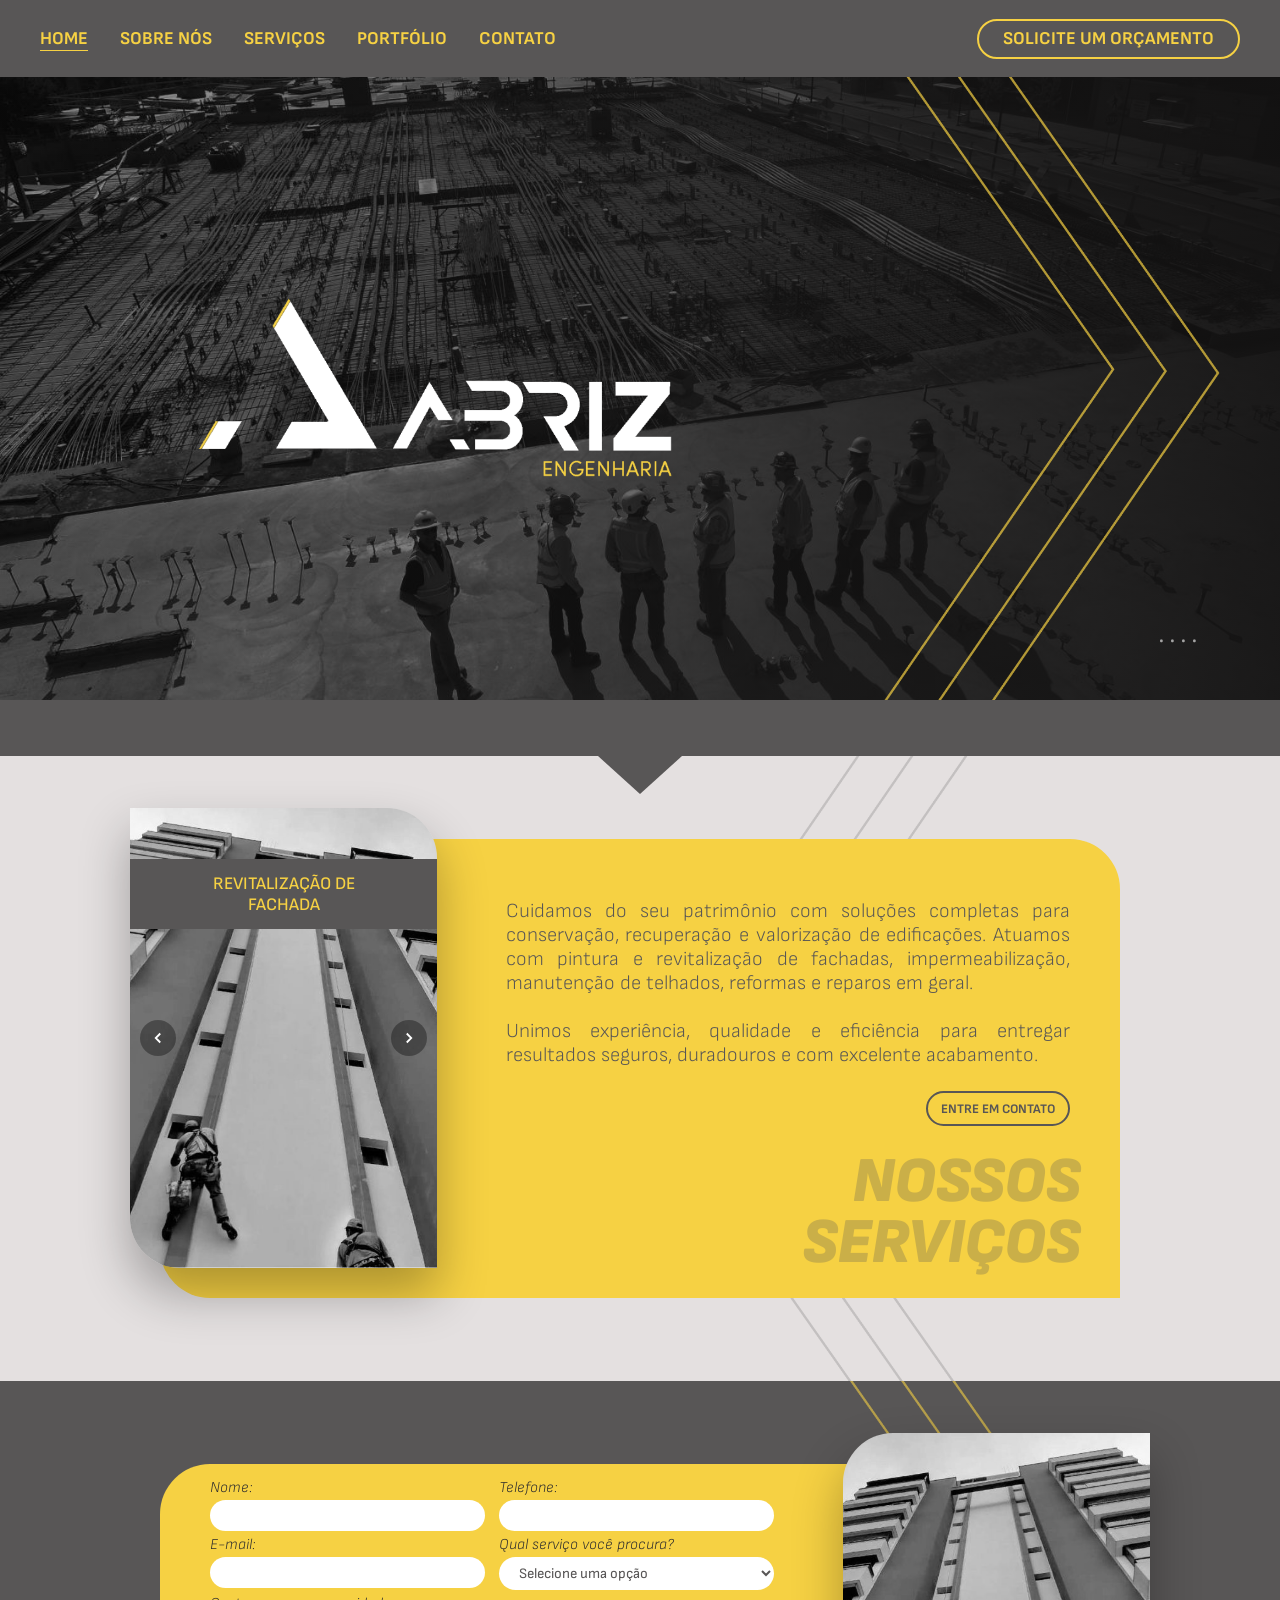
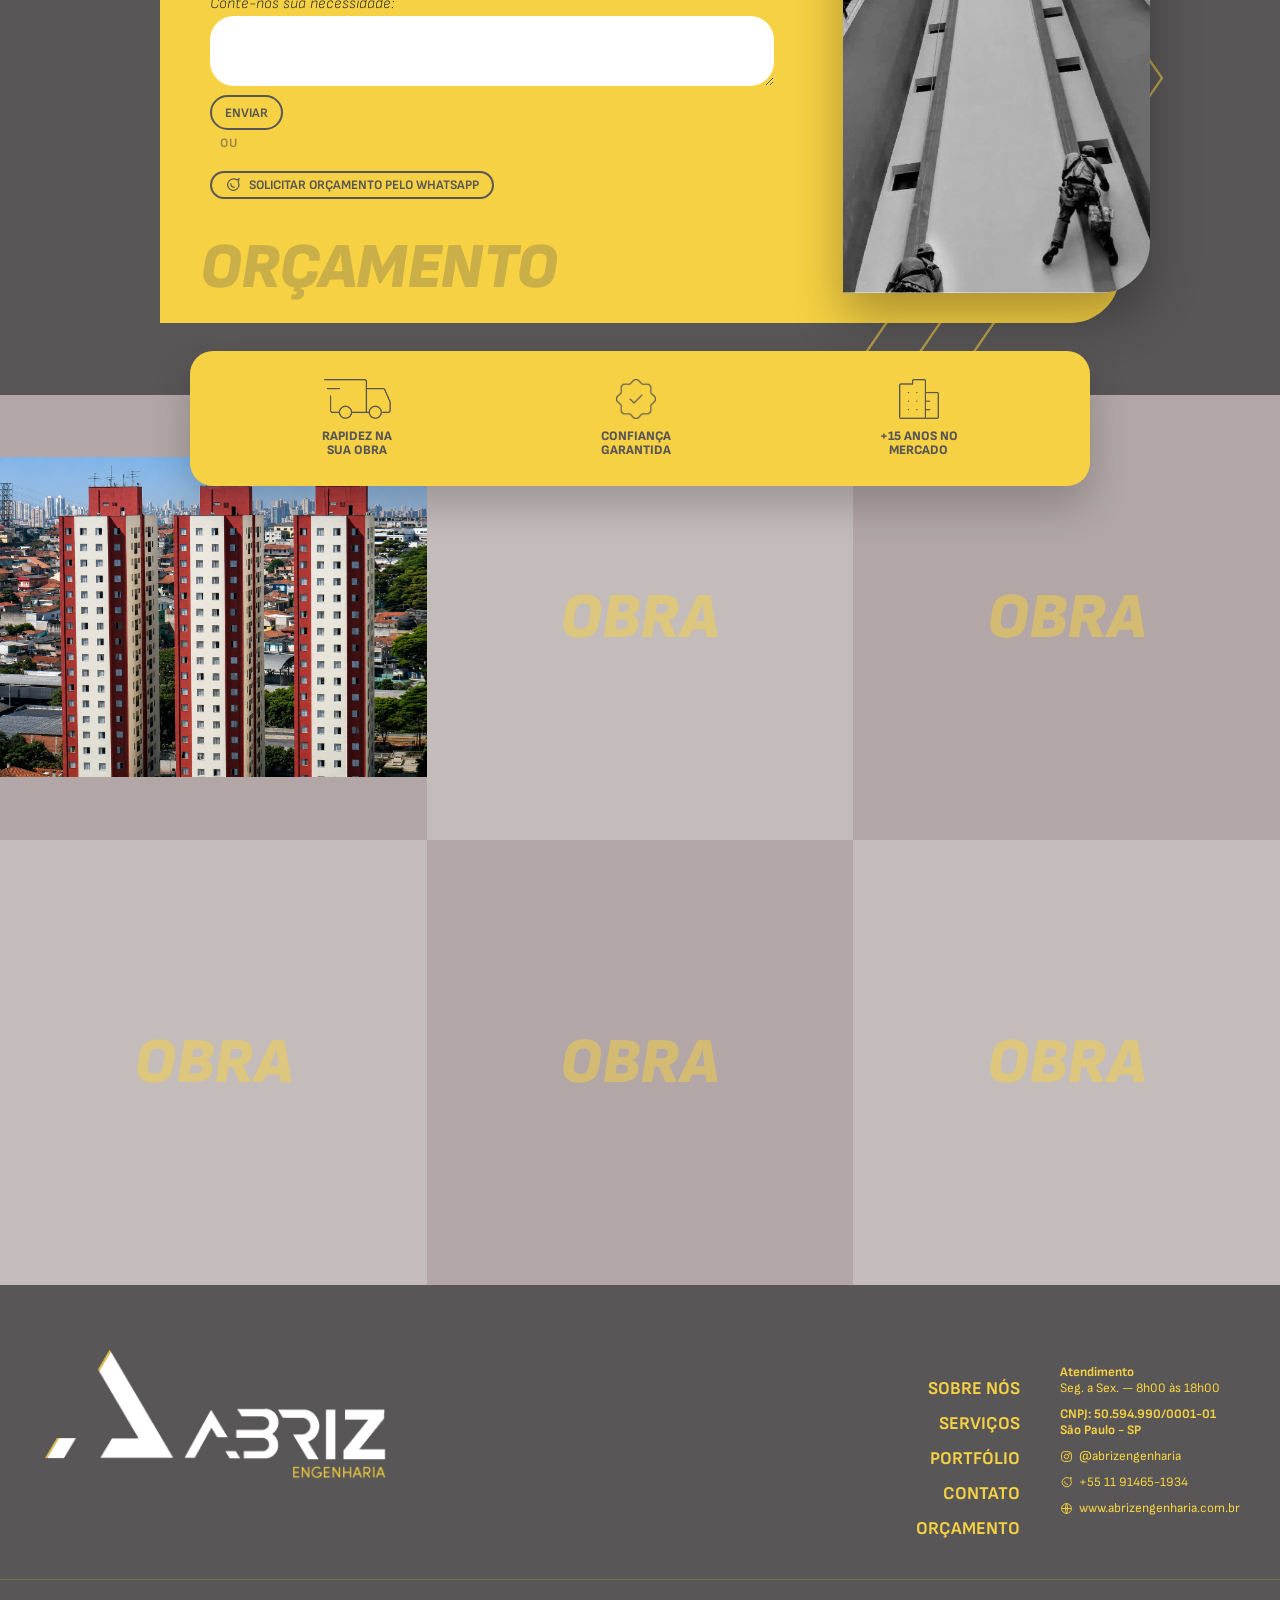
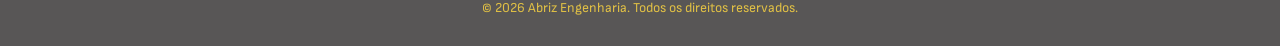
==== commit 59ee8b10: "Fotos" ====
--- a/index.html
+++ b/index.html
@@ -5,25 +5,12 @@
 <meta name="viewport" content="width=device-width, initial-scale=1.0">
 <title>Abriz Engenharia | Pinturas prediais e manutenção</title>
 <meta name="description" content="Há mais de 25 anos no mercado da construção civil, a Abriz Engenharia é especializada em pinturas prediais e manutenção.">
-<link rel="stylesheet" href="css/style.css">
+<link rel="stylesheet" href="css/pages/index.css">
 </head>
 <body>
 
 <header class="site-header">
-  <div class="container">
-    <button class="nav-toggle" aria-label="Abrir menu" aria-expanded="false">
-      <span></span><span></span><span></span>
-    </button>
-    <nav class="nav-links">
-      <a href="index.html" class="is-active">Home</a>
-      <a href="sobre.html">Sobre nós</a>
-      <a href="index.html#servicos">Serviços</a>
-      <a href="portfolio.html">Portfólio</a>
-      <a href="contato.html">Contato</a>
-      <a href="contato.html" class="btn nav-cta-mobile">Solicite um orçamento</a>
-    </nav>
-    <a href="contato.html" class="btn nav-cta">Solicite um orçamento</a>
-  </div>
+  <div class="container" data-header></div>
 </header>
 
 <main>
@@ -141,10 +128,10 @@
     </div>
   </div>
 
-  <!-- OBRAS (preview do portfólio) -->
+  <!-- OBRAS (preview do portfólio) --> 
   <section>
     <div class="obras-grid">
-      <a href="portfolio.html" class="obras-grid__item"><span class="obras-grid__label">OBRA</span></a>
+      <a href="portfolio.html" class="obras-grid__item"><img src="assets/img/ParqueDasArvores-Depois.png" alt="" aria-hidden="true"></a>
       <a href="portfolio.html" class="obras-grid__item"><span class="obras-grid__label">OBRA</span></a>
       <a href="portfolio.html" class="obras-grid__item"><span class="obras-grid__label">OBRA</span></a>
       <a href="portfolio.html" class="obras-grid__item"><span class="obras-grid__label">OBRA</span></a>
@@ -155,36 +142,8 @@
 
 </main>
 
-<footer class="site-footer" id="contato-footer">
-  <div class="footer-grid">
-    <div>
-      <img class="footer-logo" src="assets/img/logo-abriz.png" alt="Abriz Engenharia">
-    </div>
+<footer class="site-footer" data-footer></footer>
 
-    <nav class="footer-links">
-      </br>
-      <a href="sobre.html">Sobre nós</a>
-      <a href="index.html#servicos">Serviços</a>
-      <a href="portfolio.html">Portfólio</a>
-      <a href="contato.html">Contato</a>
-      <a href="index.html#orcamento">Orçamento</a>
-    </nav>
-
-    <div class="footer-contact">
-    </br>
-      <p style="margin-bottom: 0; font-size: 13px;">Atendimento</p>
-      <p class="light" style="font-size: 13px;">Seg. a Sex. — 8h00 às 18h00</p>
-      <p style="margin-bottom: 0; font-size: 13px;">CNPJ: 50.594.990/0001-01</p>
-      <p style="font-size: 13px;">São Paulo - SP</p>
-      <a href="https://www.instagram.com/abrizengenharia" target="_blank"><p style="font-size: 13px;" class="light icon-line"><svg viewBox="0 0 24 24" fill="none" stroke="currentColor" stroke-width="1.8"><rect x="3" y="3" width="18" height="18" rx="5"/><circle cx="12" cy="12" r="4"/><circle cx="17.2" cy="6.8" r="1"/></svg>@abrizengenharia</p></a>
-      <a href="https://wa.me/message/3T56P4DASMY5I1" target="_blank"><p style="font-size: 13px;" class="light icon-line"><svg viewBox="0 0 24 24" fill="none" stroke="currentColor" stroke-width="1.8"><path d="M21 11.5a8.5 8.5 0 1 1-4.1-7.3L21 3l-1.2 4.1c.5 1 .8 2.2.8 3.4Z"/><path d="M8.5 9.5c0 3.5 2.5 6 6 6"/></svg>+55 11 91465-1934</p></a>
-      <a href="https://abrizengenharia.com.br/" target="_blank"><p style="font-size: 13px;" class="light icon-line"><svg viewBox="0 0 24 24" fill="none" stroke="currentColor" stroke-width="1.8"><circle cx="12" cy="12" r="9"/><path d="M3 12h18M12 3c2.5 2.5 2.5 15.5 0 18M12 3c-2.5 2.5-2.5 15.5 0 18"/></svg>www.abrizengenharia.com.br</p></a>
-    </div>
-  </div>
-  <p class="footer-bottom">&copy; <span id="year"></span> Abriz Engenharia. Todos os direitos reservados.</p>
-</footer>
-
-<script src="js/main.js"></script>
-<script>document.getElementById('year').textContent = new Date().getFullYear();</script>
+<script type="module" src="js/pages/index.js"></script>
 </body>
 </html>
--- a/css/pages/index.css
+++ b/css/pages/index.css
@@ -0,0 +1,214 @@
+/* Home — importa a base global + os componentes que a página usa; o resto
+   deste arquivo é só o que é exclusivo da Home (hero, e os ajustes das
+   seções #servicos/#orcamento sobre o combo-card compartilhado). */
+@import url('../global.css');
+@import url('../components/header.css');
+@import url('../components/footer.css');
+@import url('../components/combo-card.css');
+@import url('../components/forms.css');
+@import url('../components/carousel.css');
+@import url('../components/trust-badges.css');
+@import url('../components/obras-grid.css');
+
+/* ---------- Hero ---------- */
+.hero {
+  position: relative;
+  min-height: 480px;
+  background: url('../../assets/img/hero-bg.jpg') center/cover no-repeat, linear-gradient(135deg, var(--color-gray) 0%, #3f3d3d 100%);
+  overflow: hidden;
+  display: flex;
+  align-items: flex-end;
+}
+/* degradê: claro/transparente à esquerda, escuro à direita — igual ao protótipo */
+.hero__scrim {
+  position: absolute;
+  inset: 0;
+  background: linear-gradient(90deg, rgba(30,29,29,0.1) 0%, rgba(30,29,29,0.55) 55%, rgba(20,19,19,0.88) 100%);
+}
+/* .hero__title: sem uso encontrado na Home atual — mantido por precaução
+   (ver relatório final). */
+.hero__title {
+  position: relative;
+  z-index: 2;
+  width: 100%;
+  padding: 60px 0 50px;
+  text-align: center;
+}
+
+/* Hero da Home: foto em tela cheia, logo à esquerda, chevron à direita */
+.hero--home {
+  min-height: 623px;
+  align-items: center;
+}
+/* largura fixa e igual à do chevron das seções abaixo, para as linhas se
+   encontrarem exatamente na emenda entre o hero e a próxima seção */
+.hero--home .hero__chevron {
+  position: absolute;
+  bottom: 0;
+  right: 58px;
+  width: var(--chevron-w);
+  height: auto;
+  z-index: 1;
+  pointer-events: none;
+}
+.hero--home .hero__content {
+  position: relative;
+  z-index: 2;
+  width: 100%;
+}
+.hero__logo {
+    width: min(38vw, 520px);
+    margin-left: 15%;
+}
+.hero__dots {
+  position: absolute;
+  right: 6%;
+  bottom: 8%;
+  z-index: 2;
+  color: rgba(255,255,255,0.6);
+  letter-spacing: 6px;
+}
+
+/* divisor entre o hero e a próxima seção: barra cinza + triângulo apontando
+   para baixo, marcando a transição (como no protótipo) */
+.section-divider {
+  position: relative;
+  height: 56px;
+  background: var(--color-gray);
+  z-index: 3;
+}
+.section-divider::after {
+  content: '';
+  position: absolute;
+  left: 50%;
+  top: 100%;
+  transform: translateX(-50%);
+  width: 0;
+  height: 0;
+  border-left: 42px solid transparent;
+  border-right: 42px solid transparent;
+  border-top: 38px solid var(--color-gray);
+}
+
+/* ---------- Orçamento: mesmo combo-card do Serviços, espelhado — texto à
+   esquerda, foto flutuante à direita. Fundo e listras da seção não mudam.
+   (o mesmo bloco de regras #sobre-intro existe em css/pages/sobre.css —
+   duplicado de propósito para que um ajuste aqui nunca afete o Sobre nós). ---------- */
+#orcamento .servicos-text {
+  text-align: left;
+  align-items: flex-start;
+  padding: 24px 36% 50px 50px;
+  border-radius: 50px 0px;
+}
+/* card ganhou o botão extra do WhatsApp — padding mais enxuto pra
+   caber sem precisar aumentar o card (e desalinhar as listras) */
+#orcamento .servicos-text {
+  padding: 14px 36% 18px 50px;
+}
+#orcamento .servicos-bg-title {
+  right: auto;
+  left: 40px;
+  text-align: left;
+}
+#orcamento .servicos-card {
+  left: auto;
+  right: -30px;
+  border-radius: 50px 0px;
+}
+#orcamento .servicos-combo { min-height: 459px; }
+#orcamento .servicos-text form {
+  width: 100%;
+  display: grid;
+  grid-template-columns: 1fr 1fr;
+  gap: 0 14px;
+}
+#orcamento .form-field { margin-bottom: 4px; }
+#orcamento .form-field--half { grid-column: span 1; }
+#orcamento .form-field--full,
+#orcamento .quote-form > button,
+#orcamento .quote-form > .form-feedback,
+#orcamento .quote-form > .form-or,
+#orcamento .quote-form > .btn--whatsapp {
+  grid-column: 1 / -1;
+}
+#orcamento .form-field label {
+  color: #2f2e2e;
+  font-size: 0.95rem;
+  margin-bottom: 3px;
+}
+#orcamento .form-field input,
+#orcamento .form-field select,
+#orcamento .form-field textarea {
+  padding: 7px 16px;
+  font-size: 0.9rem;
+}
+#orcamento .form-field--full textarea { min-height: 70px; }
+#orcamento .quote-form > button,
+#orcamento .quote-form > .btn--whatsapp { justify-self: start; }
+#orcamento .quote-form > .btn--whatsapp { height: 28px !important; }
+
+@media (max-width: 900px) {
+  /* precisa repetir aqui (mesma especificidade do #orcamento .servicos-combo
+     de cima) pra vencer o min-height:459px do desktop no mobile */
+  #orcamento .servicos-combo { min-height: 250px; }
+  .hero--home { min-height: 368px; --chevron-w: 200px; }
+  .hero--home .hero__chevron { right: 15px; }
+  .hero__logo { width: min(55vw, 320px); margin-left: 20px; }
+  .hero--home .hero__chevron { opacity: 0.7; }
+  .section-divider { height: 27px !important; }
+  /* nas seções Serviços/Orçamento o card ficou bem mais baixo no
+     mobile — largura própria pras listras (independente do
+     --chevron-w do hero) pra altura delas acompanhar a seção */
+  #servicos .right_listra_cinza,
+  #orcamento .listras-orcamento-home {
+    width: 285px;
+  }
+  .section-servicos { padding: 79px 0 !important; }
+
+  #orcamento .servicos-text {
+    padding: 12px min(42%, 160px) 34px 18px;
+    border-radius: var(--radius-lg) 0;
+  }
+  #orcamento .servicos-text {
+    padding-bottom: 54px;
+  }
+  /* mais reserva embaixo (e menos em cima/entrelinhas) pro botão não
+     ficar sobre o título de fundo — sem aumentar a altura total */
+  #servicos .servicos-text {
+    padding-top: 8px;
+    padding-bottom: 66px;
+    gap: 4px;
+  }
+  #servicos .servicos-text__lead { line-height: 1.15; }
+  #orcamento .servicos-text form {
+    grid-template-columns: 1fr;
+    gap: 0;
+  }
+  #orcamento .form-field { margin-bottom: 1px; }
+  #orcamento .form-field label { font-size: 0.68rem; margin-bottom: 0; line-height: 1.2; }
+  #orcamento .form-field input,
+  #orcamento .form-field select,
+  #orcamento .form-field textarea {
+    padding: 2px 10px;
+    font-size: 0.7rem;
+  }
+  #orcamento .form-field--full textarea { min-height: 24px; }
+  /* só a Home tem um .btn--contact dentro do .servicos-text hoje */
+  .servicos-text .btn--contact {
+    height: 20px !important;
+    font-size: 0.6rem !important;
+    padding: 0 10px !important;
+  }
+  .enviar-contact {
+    height: 19px !important;
+    font-size: 0.65rem !important;
+    padding: 0 10px !important;
+    margin-bottom: 10px;
+  }
+  #orcamento .servicos-bg-title {
+    left: 16px;
+  }
+  #orcamento .servicos-card {
+    right: -10px;
+  }
+}
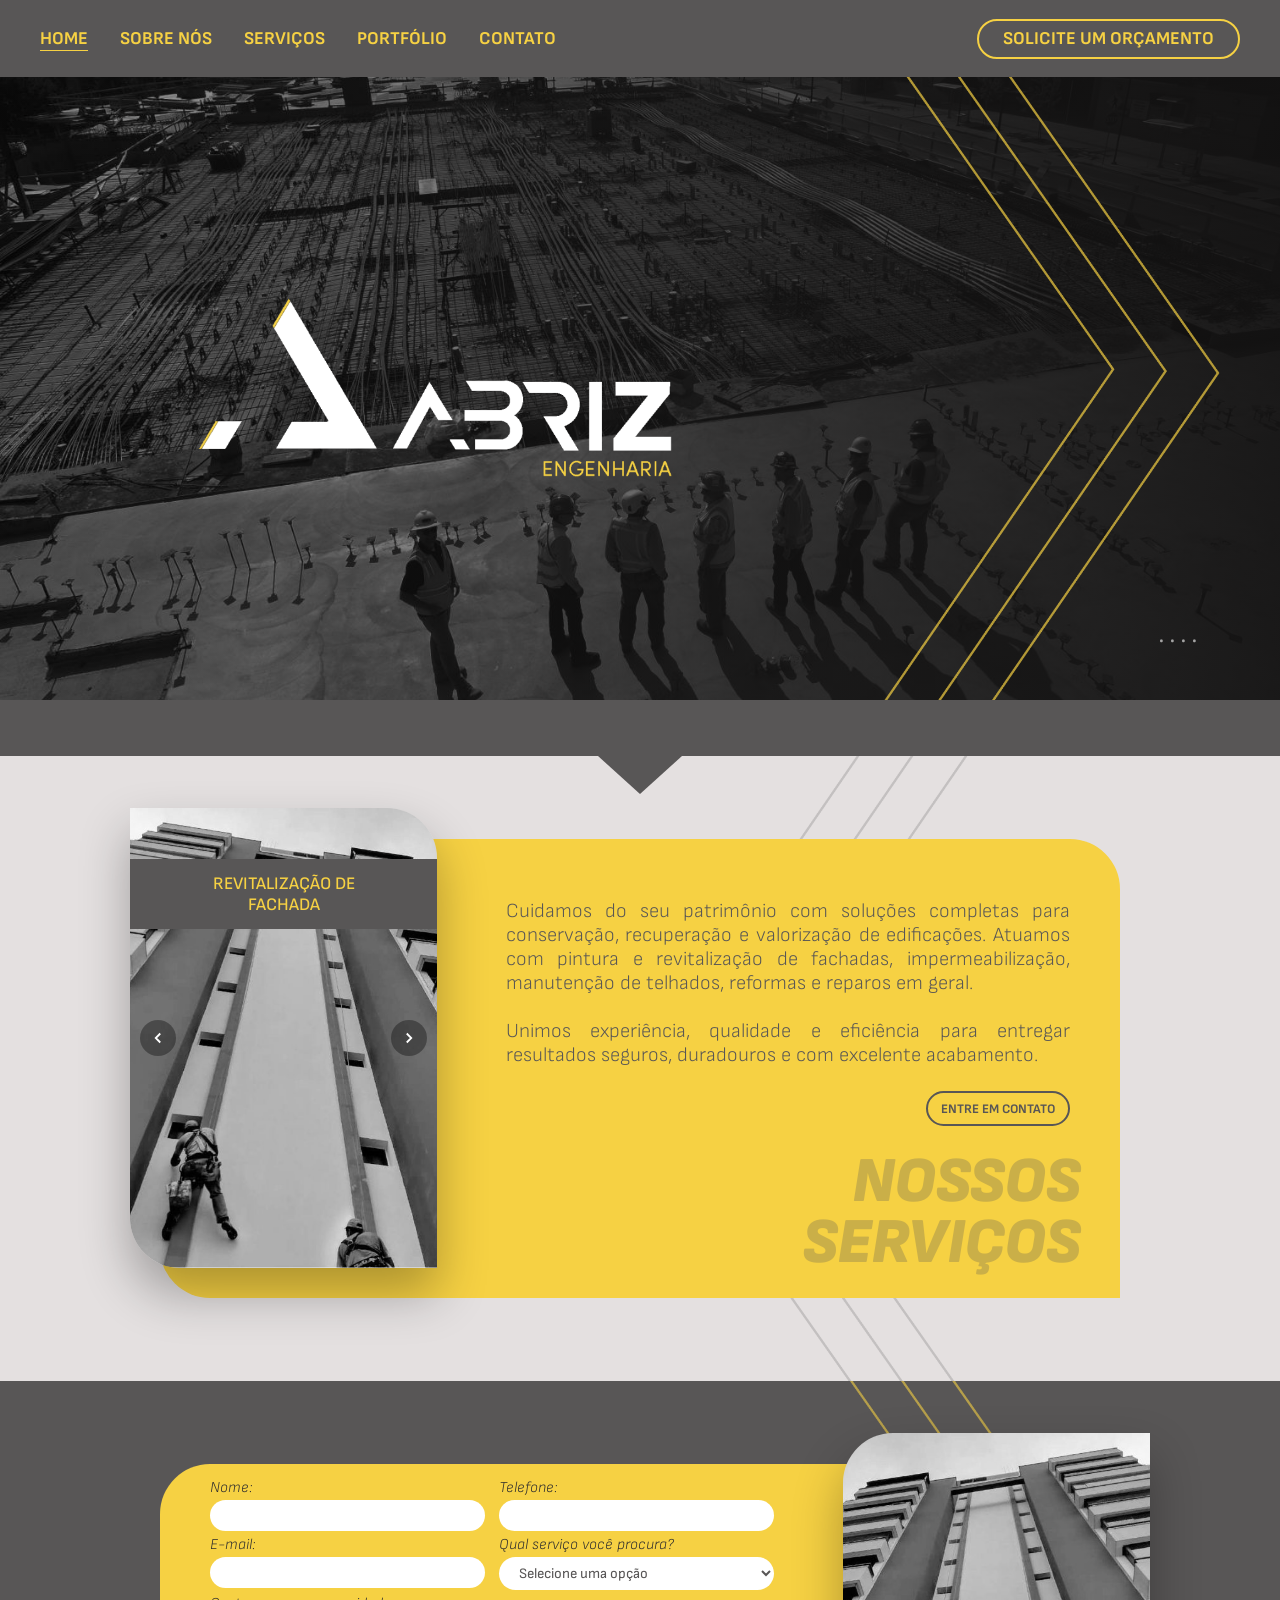
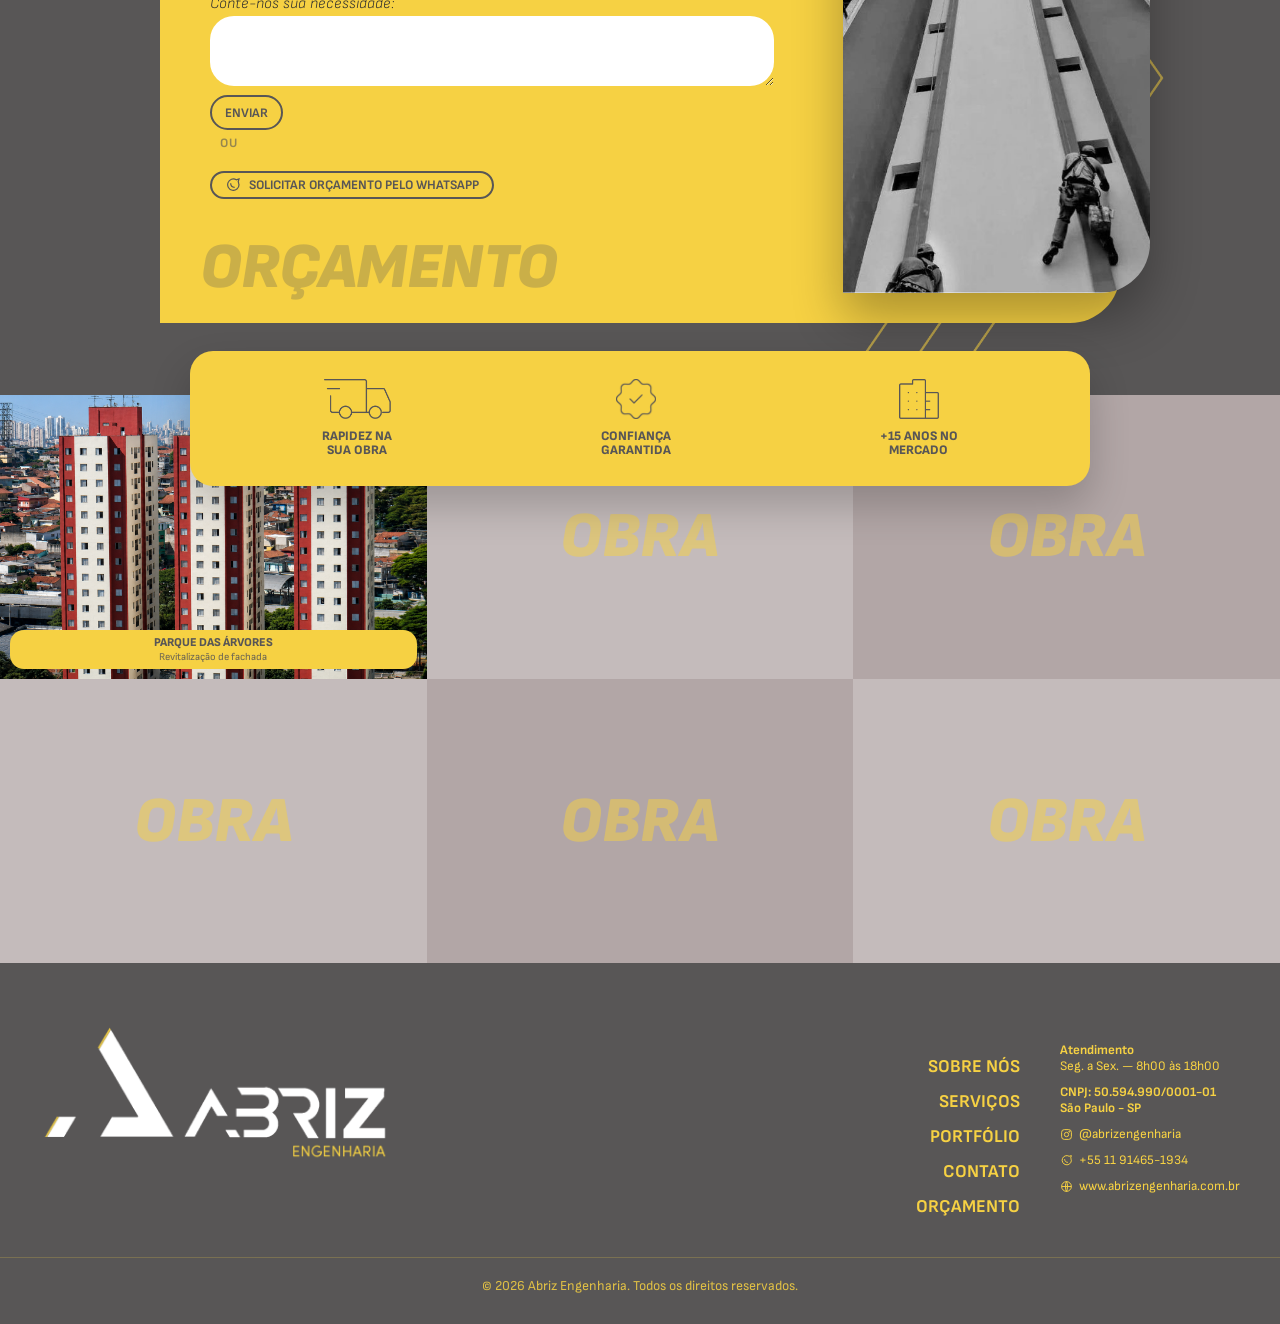
==== commit 69bd45a8: "Add per-obra photo tags on Home and per-item photos + lightbox on Portfolio Home: the obras-grid pre" ====
--- a/index.html
+++ b/index.html
@@ -131,7 +131,10 @@
   <!-- OBRAS (preview do portfólio) --> 
   <section>
     <div class="obras-grid">
-      <a href="portfolio.html" class="obras-grid__item"><img src="assets/img/ParqueDasArvores-Depois.png" alt="" aria-hidden="true"></a>
+      <a href="portfolio.html" class="obras-grid__item">
+        <img src="assets/img/ParqueDasArvores-Depois.png" alt="Foto da obra Parque das Árvores">
+        <span class="obras-grid__tag"><span class="obras-grid__tag-name">Parque das Árvores</span><span class="obras-grid__tag-service">Revitalização de fachada</span></span>
+      </a>
       <a href="portfolio.html" class="obras-grid__item"><span class="obras-grid__label">OBRA</span></a>
       <a href="portfolio.html" class="obras-grid__item"><span class="obras-grid__label">OBRA</span></a>
       <a href="portfolio.html" class="obras-grid__item"><span class="obras-grid__label">OBRA</span></a>
--- a/css/pages/index.css
+++ b/css/pages/index.css
@@ -9,6 +9,39 @@
 @import url('../components/carousel.css');
 @import url('../components/trust-badges.css');
 @import url('../components/obras-grid.css');
+
+/* ---------- Tag da prévia de obras (nome do prédio + serviço) ----------
+   Só a Home mostra esse cardizinho — o grid do Portfólio não usa. */
+.obras-grid__tag {
+  position: absolute;
+  left: 10px;
+  right: 10px;
+  bottom: 10px;
+  z-index: 1;
+  background: var(--color-yellow);
+  color: var(--color-gray);
+  text-align: center;
+  padding: 6px 8px;
+  border-radius: 14px;
+  line-height: 1.2;
+}
+.obras-grid__tag-name {
+  display: block;
+  font-weight: 800;
+  font-size: 0.75rem;
+  text-transform: uppercase;
+}
+.obras-grid__tag-service {
+  display: block;
+  font-weight: 400;
+  font-size: 0.65rem;
+  opacity: 0.85;
+}
+@media (max-width: 900px) {
+  .obras-grid__tag { left: 6px; right: 6px; bottom: 6px; padding: 4px 6px; border-radius: 10px; }
+  .obras-grid__tag-name { font-size: 0.6rem; }
+  .obras-grid__tag-service { font-size: 0.55rem; }
+}
 
 /* ---------- Hero ---------- */
 .hero {
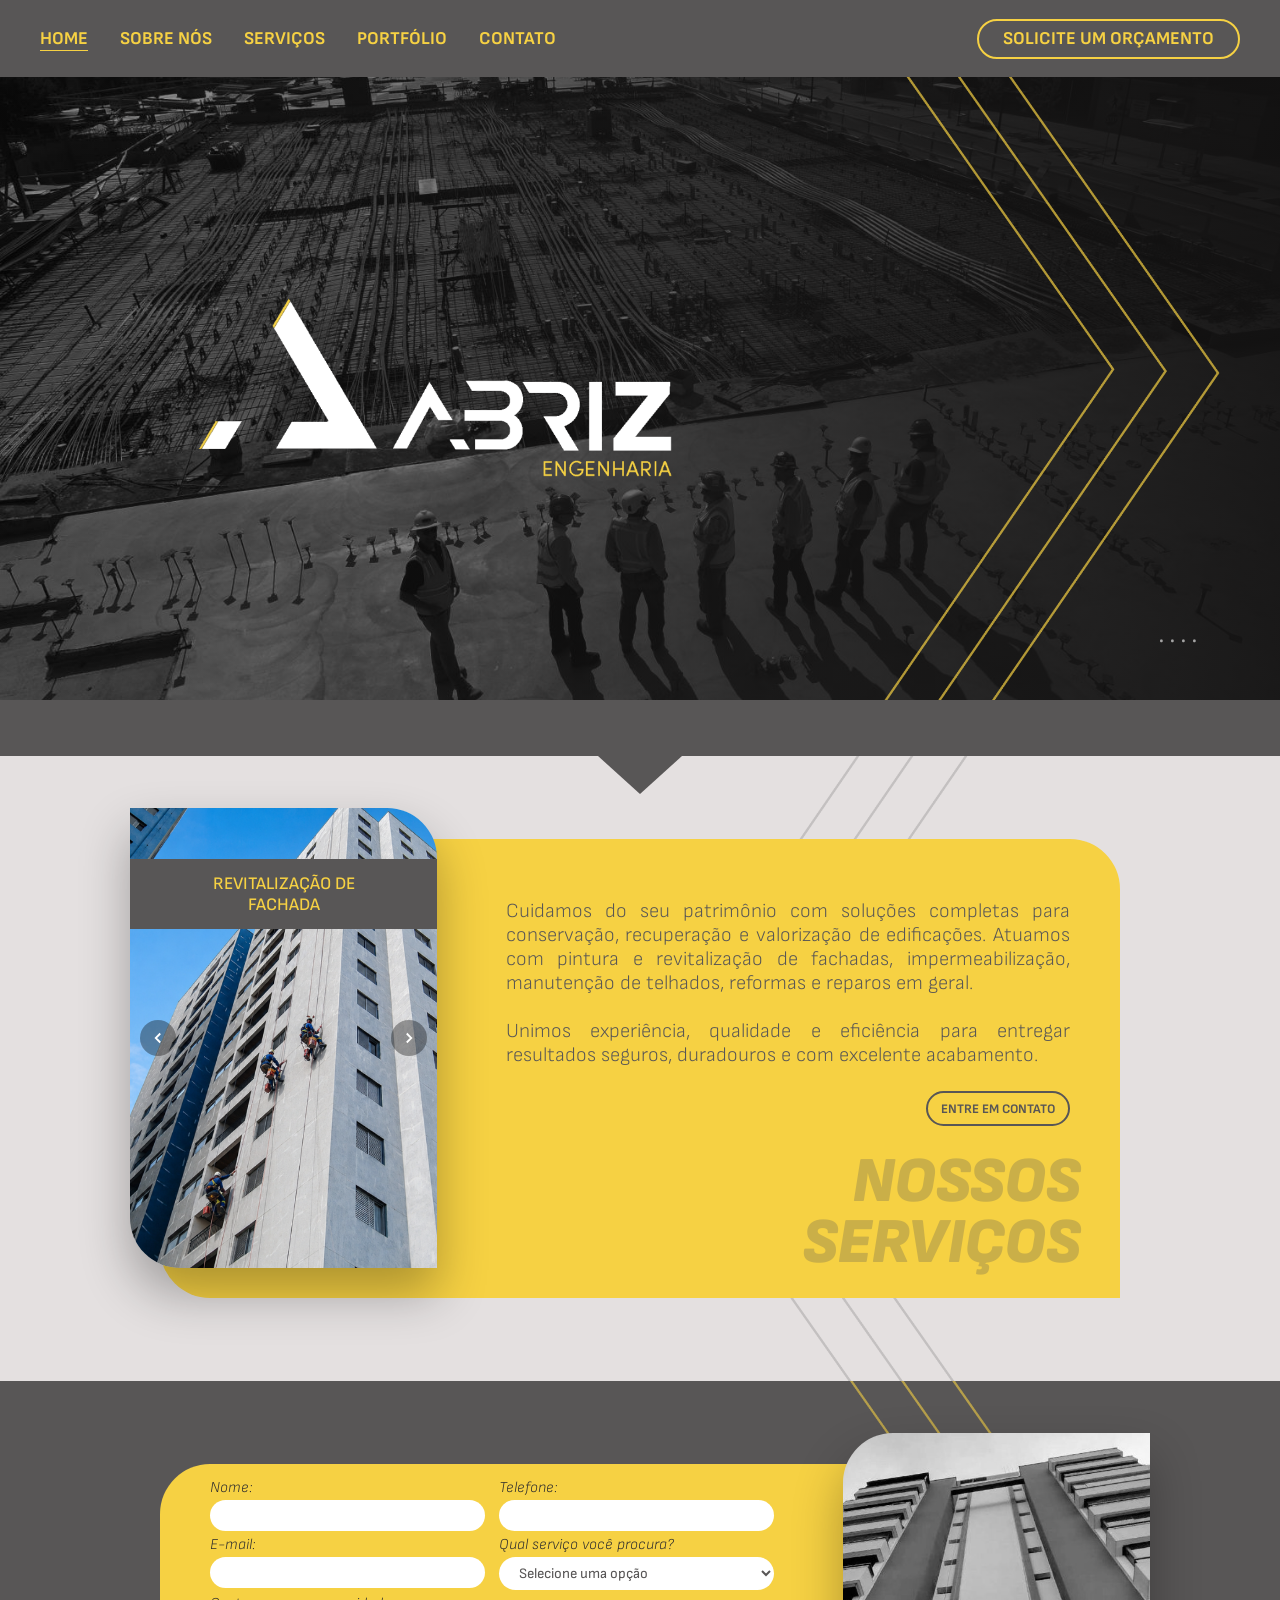
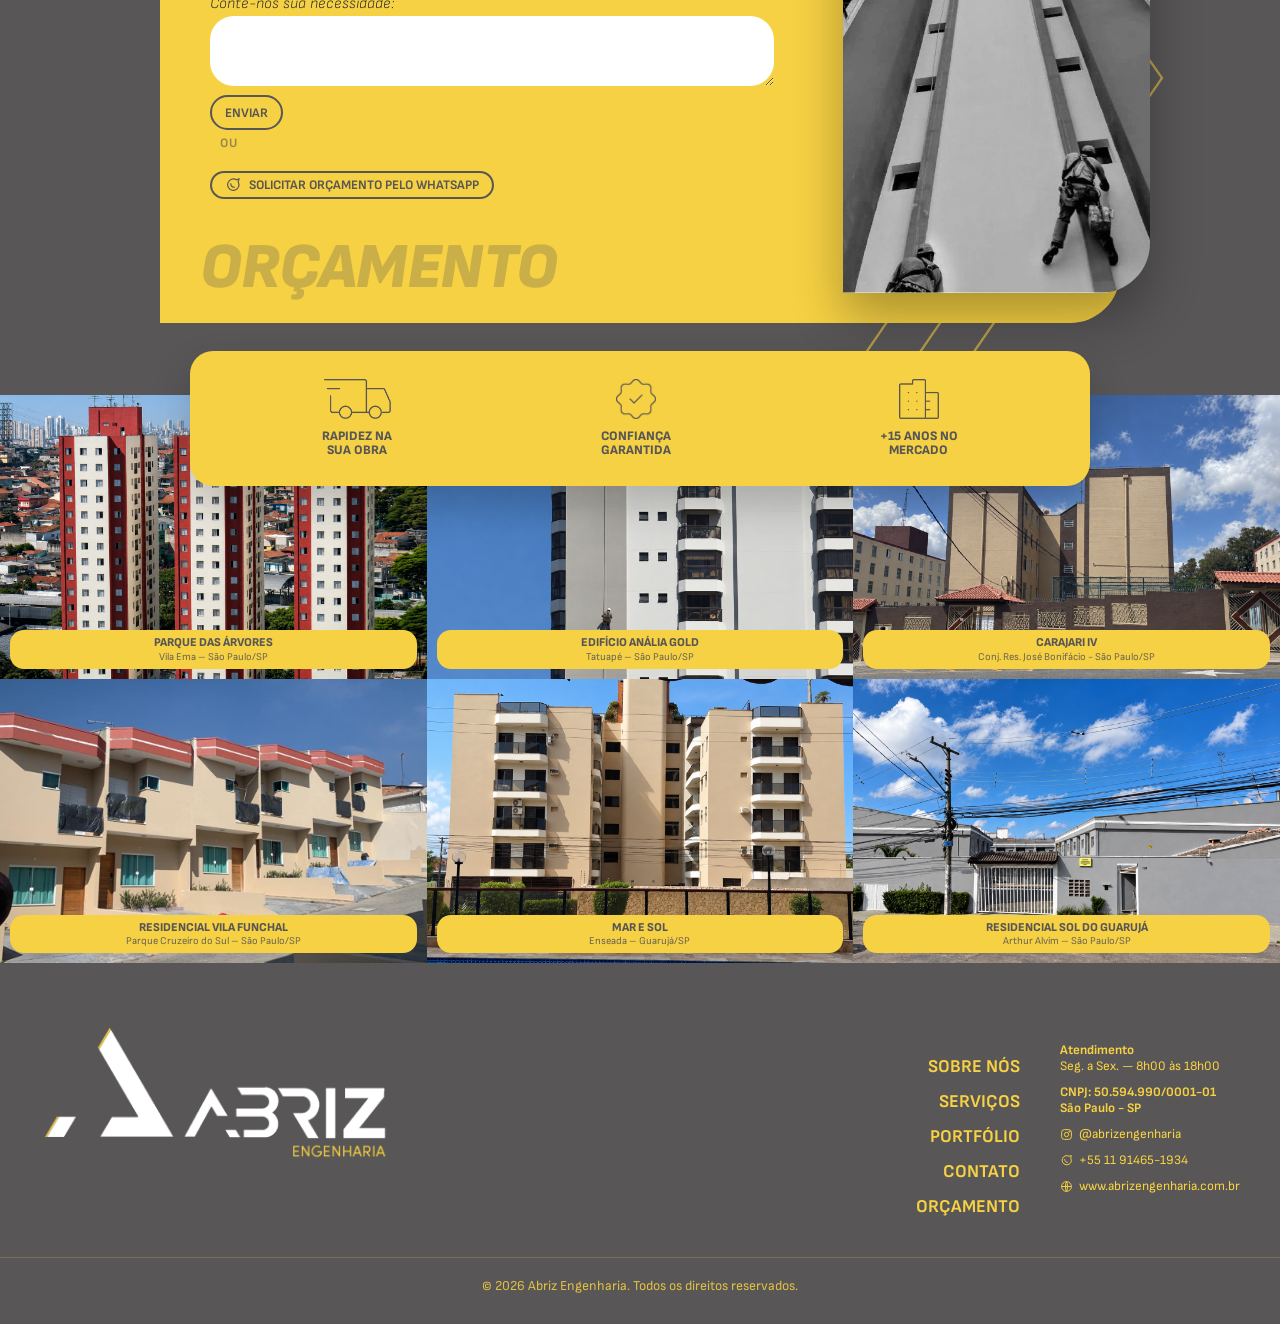
==== commit b6e0851f: "subida fotos" ====
--- a/index.html
+++ b/index.html
@@ -39,8 +39,8 @@
           </div>
           <div class="servicos-card">
             <div class="servicos-card__carousel" data-carousel>
-              <img class="servicos-card__img is-active" src="assets/img/servico-fachada.jpg" alt="Revitalização de fachada predial pela Abriz Engenharia">
-              <img class="servicos-card__img" src="assets/img/servico-fachada-orcamento.jpg" alt="Revitalização de fachada predial pela Abriz Engenharia">
+              <img class="servicos-card__img is-active" src="assets/img/RevitalizacaoFachada.png" alt="Revitalização de fachada predial pela Abriz Engenharia">
+              <img class="servicos-card__img" src="assets/img/ManutencaoTelhado.png" alt="Manutenção de Telhado pela Abriz Engenharia">
               <button class="carousel-arrow carousel-arrow--prev" type="button" aria-label="Foto anterior" data-carousel-prev>
                 <svg viewBox="0 0 24 24" fill="none" stroke="currentColor" stroke-width="2.4"><path d="M15 6l-6 6 6 6"/></svg>
               </button>
@@ -133,13 +133,28 @@
     <div class="obras-grid">
       <a href="portfolio.html" class="obras-grid__item">
         <img src="assets/img/ParqueDasArvores-Depois.png" alt="Foto da obra Parque das Árvores">
-        <span class="obras-grid__tag"><span class="obras-grid__tag-name">Parque das Árvores</span><span class="obras-grid__tag-service">Revitalização de fachada</span></span>
+        <span class="obras-grid__tag"><span class="obras-grid__tag-name">Parque das Árvores</span><span class="obras-grid__tag-service">Vila Ema – São Paulo/SP</span></span>
       </a>
-      <a href="portfolio.html" class="obras-grid__item"><span class="obras-grid__label">OBRA</span></a>
-      <a href="portfolio.html" class="obras-grid__item"><span class="obras-grid__label">OBRA</span></a>
-      <a href="portfolio.html" class="obras-grid__item"><span class="obras-grid__label">OBRA</span></a>
-      <a href="portfolio.html" class="obras-grid__item"><span class="obras-grid__label">OBRA</span></a>
-      <a href="portfolio.html" class="obras-grid__item"><span class="obras-grid__label">OBRA</span></a>
+      <a href="portfolio.html" class="obras-grid__item">
+        <img src="assets/img/EdificioAnaliaGoldHoriz.png" alt="Foto da obra Edifício Anália Gold">
+        <span class="obras-grid__tag"><span class="obras-grid__tag-name">Edifício Anália Gold</span><span class="obras-grid__tag-service">Tatuapé – São Paulo/SP</span></span>
+      </a>
+      <a href="portfolio.html" class="obras-grid__item">
+        <img src="assets/img/CarajariIV.png" alt="Foto da obra Condomínio Carajari IV">
+        <span class="obras-grid__tag"><span class="obras-grid__tag-name">Carajari IV</span><span class="obras-grid__tag-service">Conj. Res. José Bonifácio - São Paulo/SP</span></span>
+      </a>
+      <a href="portfolio.html" class="obras-grid__item">
+        <img src="assets/img/ResidencialVilaFunchal.jpg" alt="Foto da obra Residencial Vila Funchal">
+        <span class="obras-grid__tag"><span class="obras-grid__tag-name">Residencial Vila Funchal</span><span class="obras-grid__tag-service">Parque Cruzeiro do Sul – São Paulo/SP</span></span>
+      </a>
+      <a href="portfolio.html" class="obras-grid__item">
+        <img src="assets/img/MarESol-Depois.png" alt="Foto da obra Mar e Sol">
+        <span class="obras-grid__tag"><span class="obras-grid__tag-name">Mar e Sol</span><span class="obras-grid__tag-service">Enseada – Guarujá/SP</span></span>
+      </a>  
+      <a href="portfolio.html" class="obras-grid__item">
+        <img src="assets/img/ResidencialSolDoGuaruja-Depois.png" alt="Foto da obra Residencial Sol do Guarujá">
+        <span class="obras-grid__tag"><span class="obras-grid__tag-name">Residencial Sol do Guarujá</span><span class="obras-grid__tag-service">Arthur Alvim – São Paulo/SP</span></span>
+      </a> 
     </div>
   </section>
 
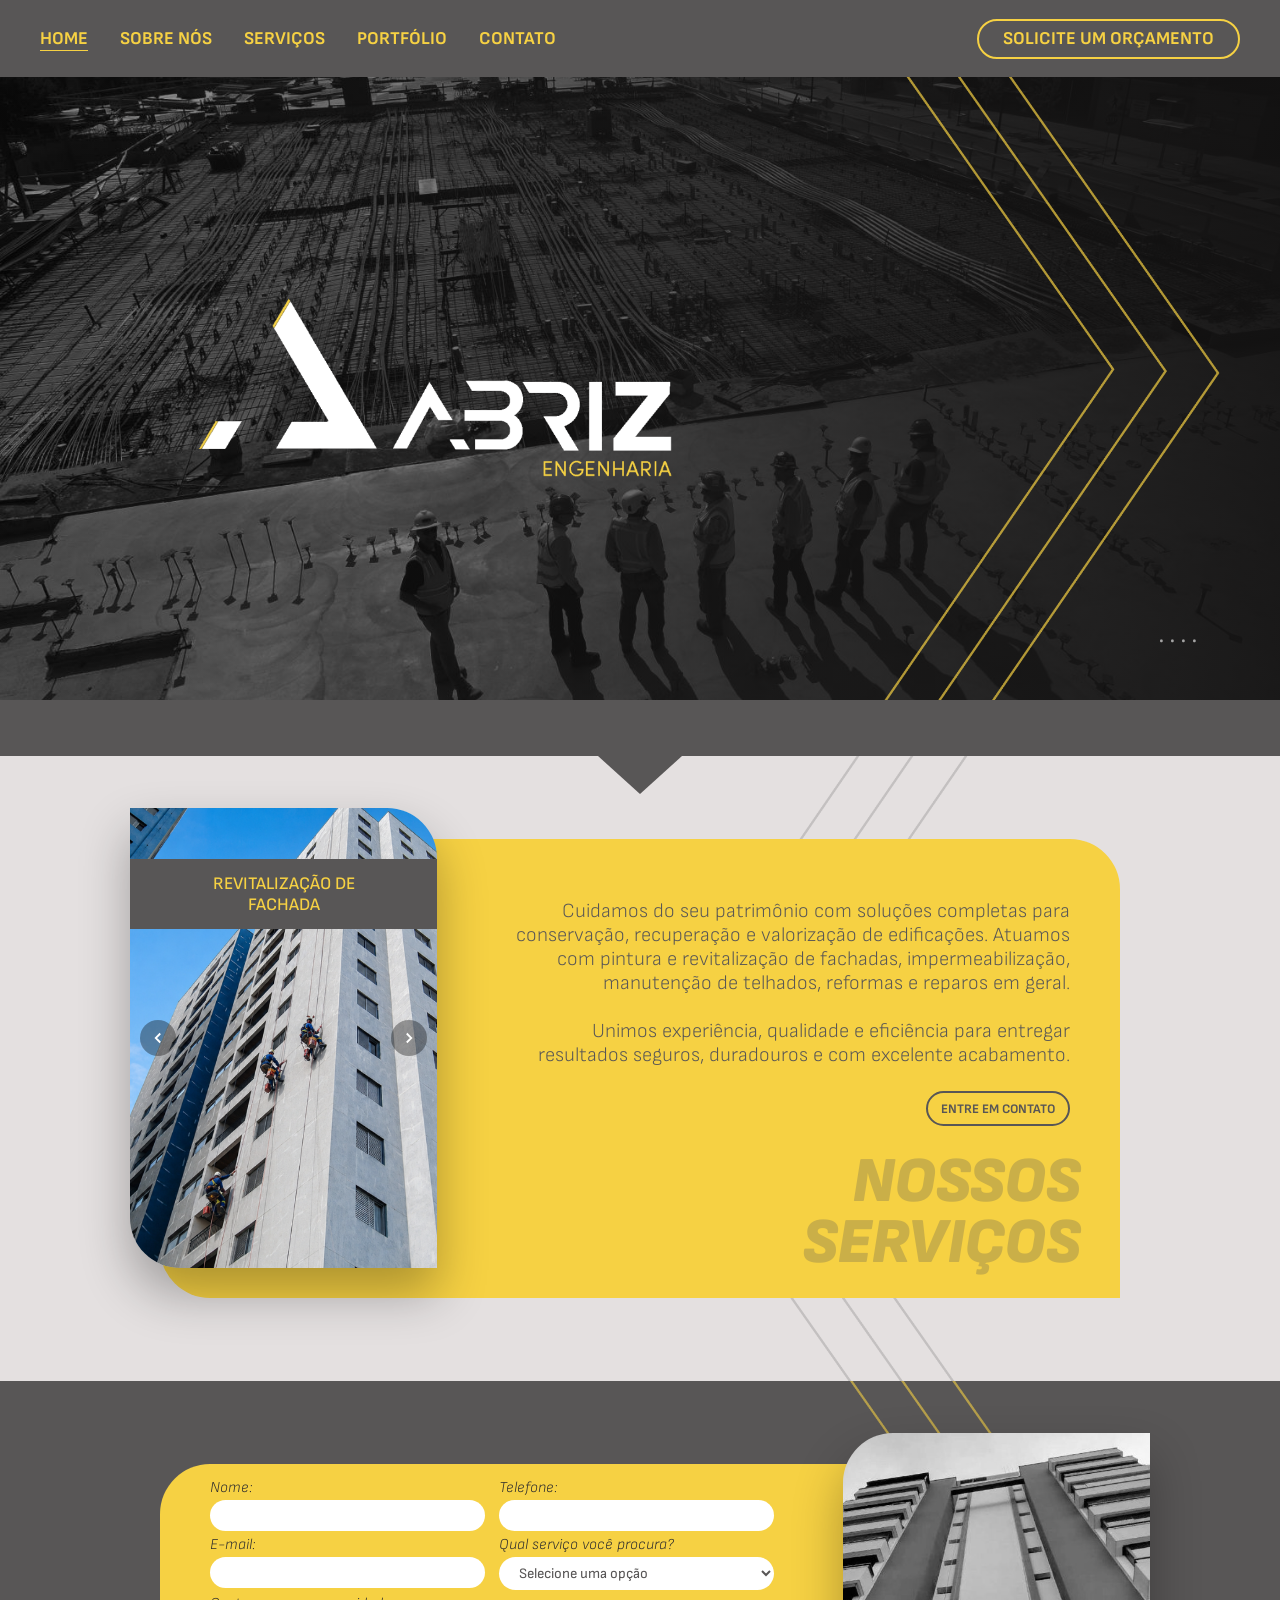
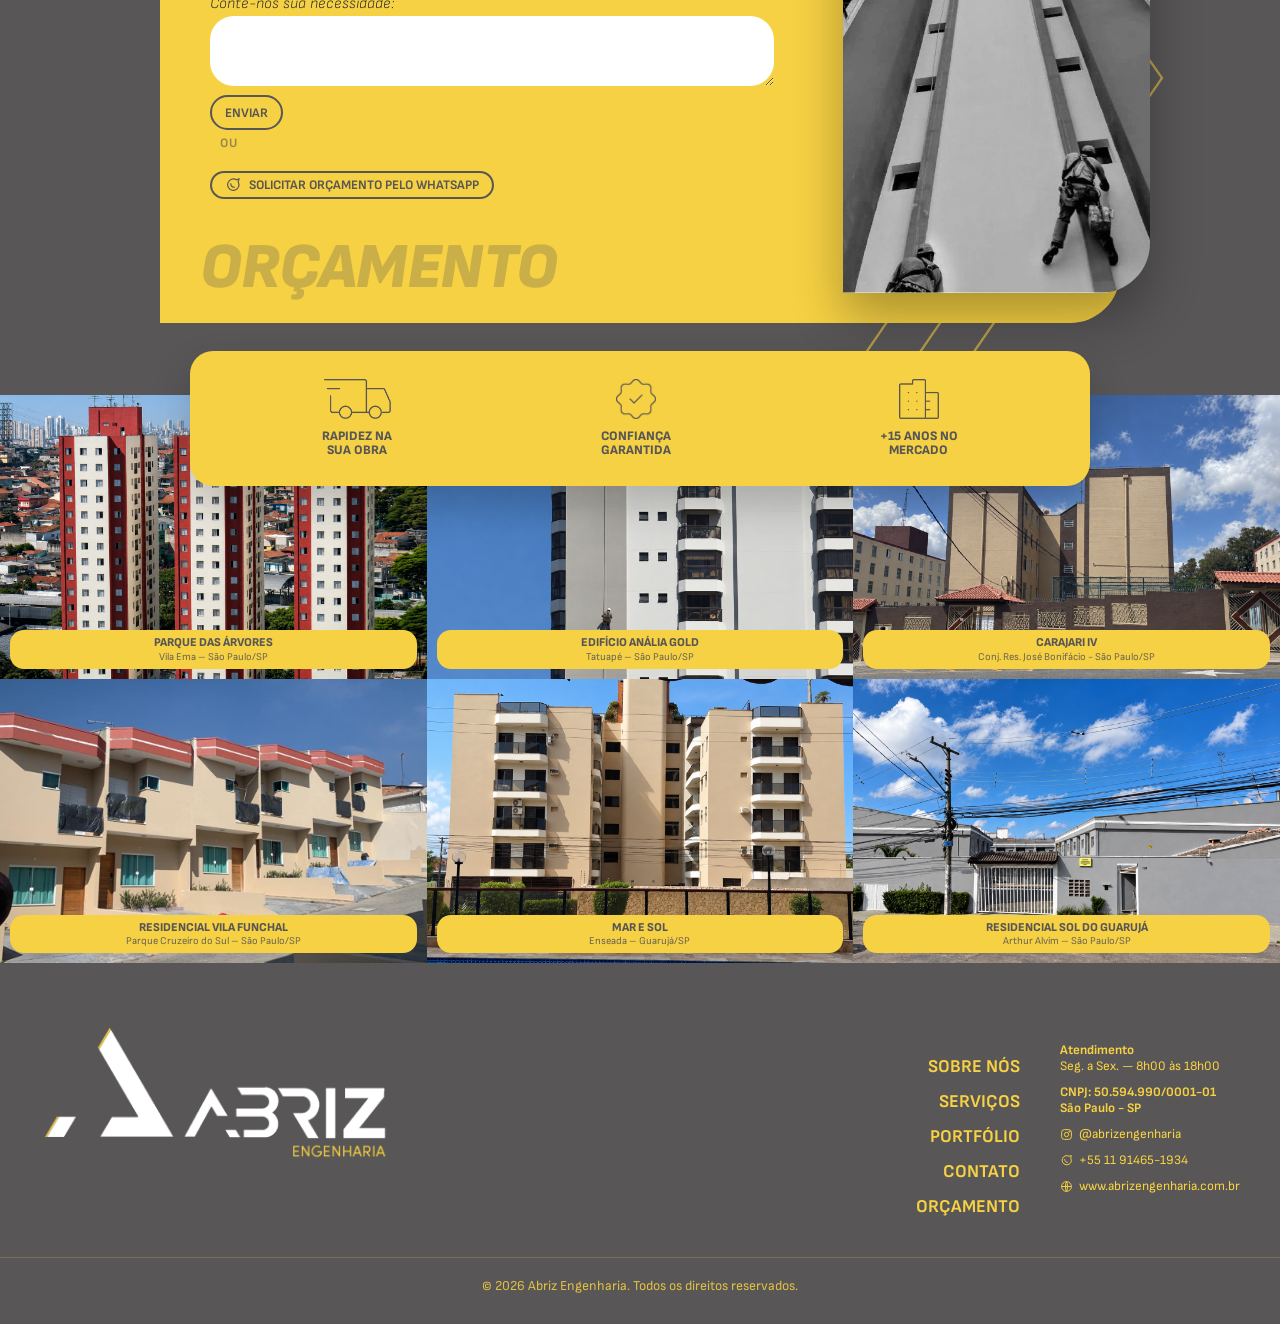
==== commit 576ede1e: "Fix" ====
--- a/index.html
+++ b/index.html
@@ -33,14 +33,16 @@
     <div class="container section__content container_nossos_servicos">
       <div class="servicos-combo">
         <div class="servicos-combo__panel">
-          <div class="servicos-text">
+          <div class="servicos-text" style="text-align: right !important;">
             <p class="fs-body servicos-text__lead" style="font-weight:300;">Cuidamos do seu patrimônio com soluções completas para conservação, recuperação e valorização de edificações. Atuamos com pintura e revitalização de fachadas, impermeabilização, manutenção de telhados, reformas e reparos em geral. </p>  <p class="fs-body servicos-text__lead" style="font-weight:300; margin-bottom: 0px !important;">Unimos experiência, qualidade e eficiência para entregar resultados seguros, duradouros e com excelente acabamento.</p>
             <a href="contato.html" class="btn btn--gray btn--contact entre-em-contato">Entre em contato</a>
           </div>
           <div class="servicos-card">
             <div class="servicos-card__carousel" data-carousel>
-              <img class="servicos-card__img is-active" src="assets/img/RevitalizacaoFachada.png" alt="Revitalização de fachada predial pela Abriz Engenharia">
-              <img class="servicos-card__img" src="assets/img/ManutencaoTelhado.png" alt="Manutenção de Telhado pela Abriz Engenharia">
+              <img class="servicos-card__img is-active" data-tag="REVITALIZAÇÃO DE <br> FACHADA" src="assets/img/RevitalizacaoFachada.png" alt="Revitalização de fachada predial pela Abriz Engenharia">
+              <img class="servicos-card__img" data-tag="MANUTENÇÃO DE <br> TELHADO" src="assets/img/ManutencaoTelhado.png" alt="Manutenção de Telhado pela Abriz Engenharia">
+              <img class="servicos-card__img" data-tag="TRATAMENTO DE <br> INFILTRAÇÃO" src="assets/img/EdificioAnaliaGoldVertic.png" alt="Tratamento de Inlfiltração pela Abriz Engenharia">
+              <img class="servicos-card__img" data-tag="IMPERMEABILIZAÇÃO" src="assets/img/IMPERMEABILIZACAO.png" alt="Tratamento de Inlfiltração pela Abriz Engenharia">
               <button class="carousel-arrow carousel-arrow--prev" type="button" aria-label="Foto anterior" data-carousel-prev>
                 <svg viewBox="0 0 24 24" fill="none" stroke="currentColor" stroke-width="2.4"><path d="M15 6l-6 6 6 6"/></svg>
               </button>
--- a/css/pages/index.css
+++ b/css/pages/index.css
@@ -184,8 +184,8 @@
   /* precisa repetir aqui (mesma especificidade do #orcamento .servicos-combo
      de cima) pra vencer o min-height:459px do desktop no mobile */
   #orcamento .servicos-combo { min-height: 250px; }
-  .hero--home { min-height: 368px; --chevron-w: 200px; }
-  .hero--home .hero__chevron { right: 15px; }
+  .hero--home { min-height: 523px; --chevron-w: 200px; }
+  .hero--home .hero__chevron { right: 15px; width: 285px;}
   .hero__logo { width: min(55vw, 320px); margin-left: 20px; }
   .hero--home .hero__chevron { opacity: 0.7; }
   .section-divider { height: 27px !important; }
